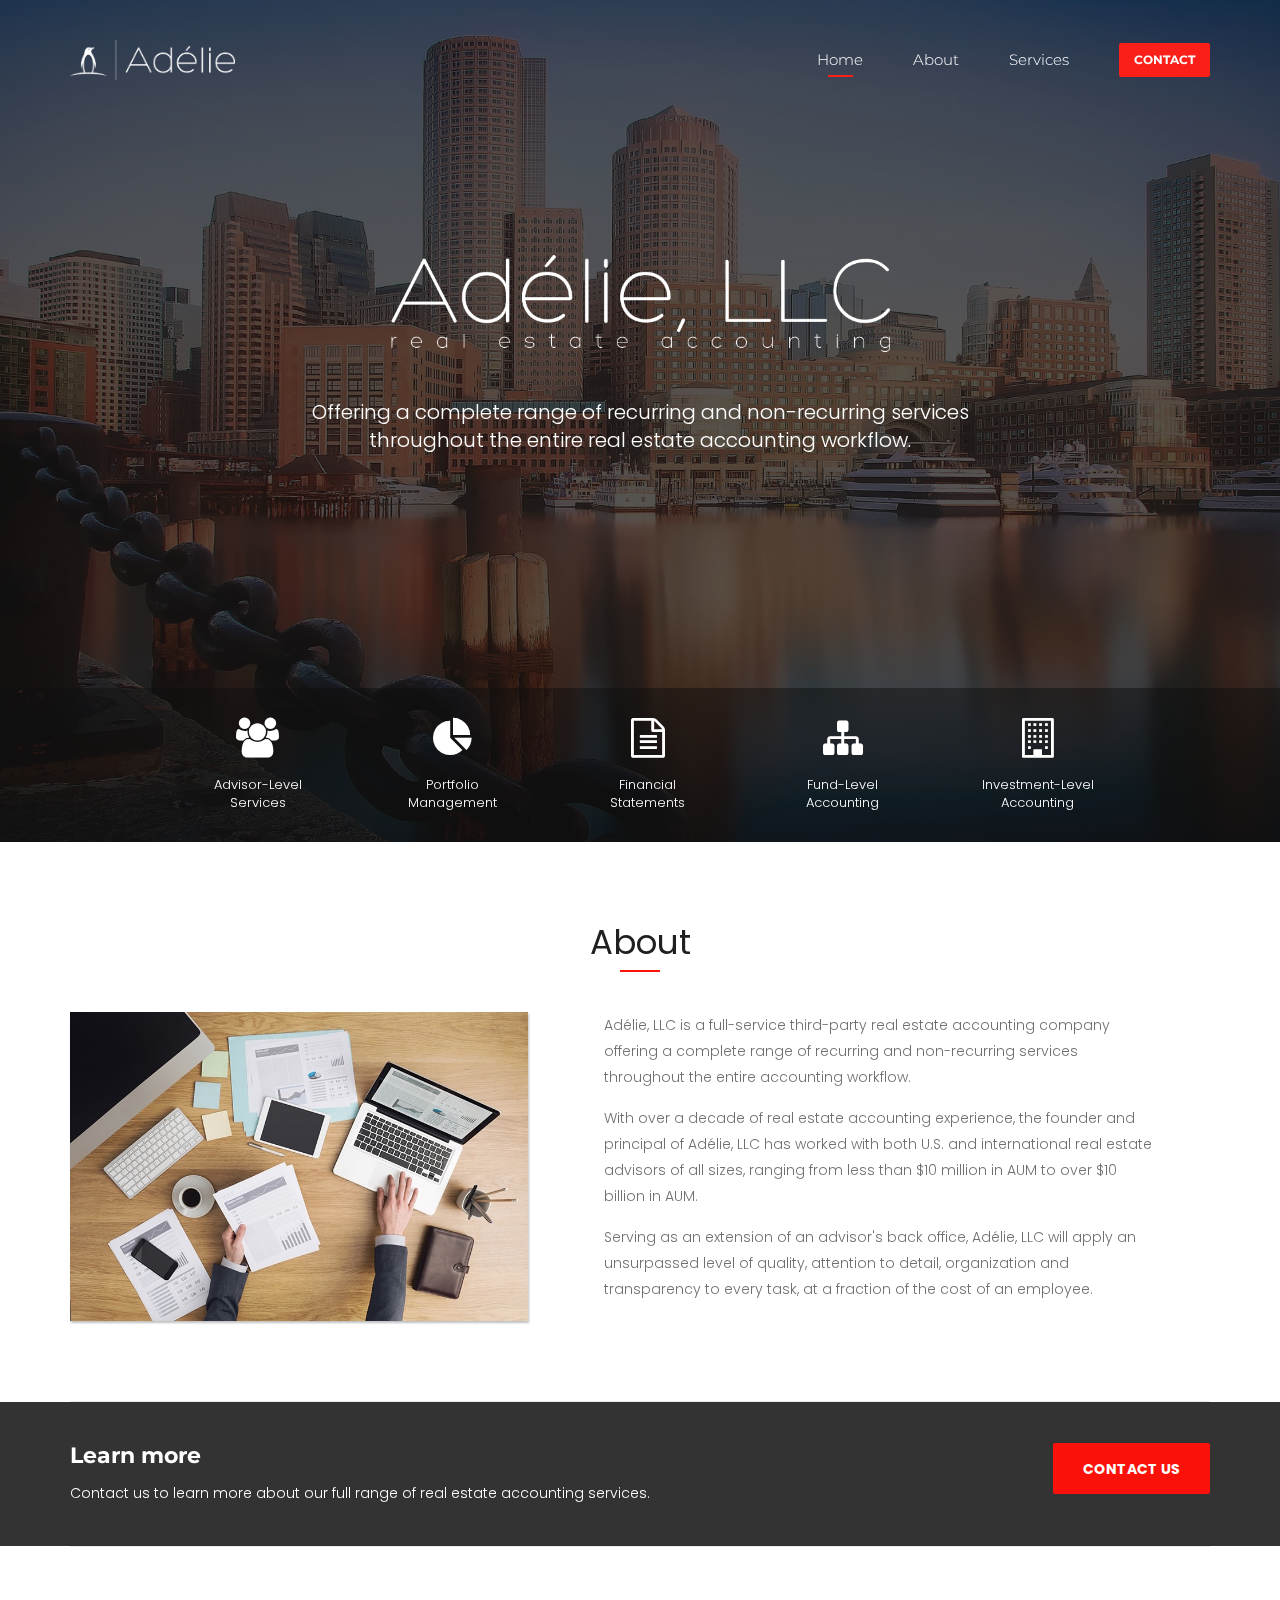
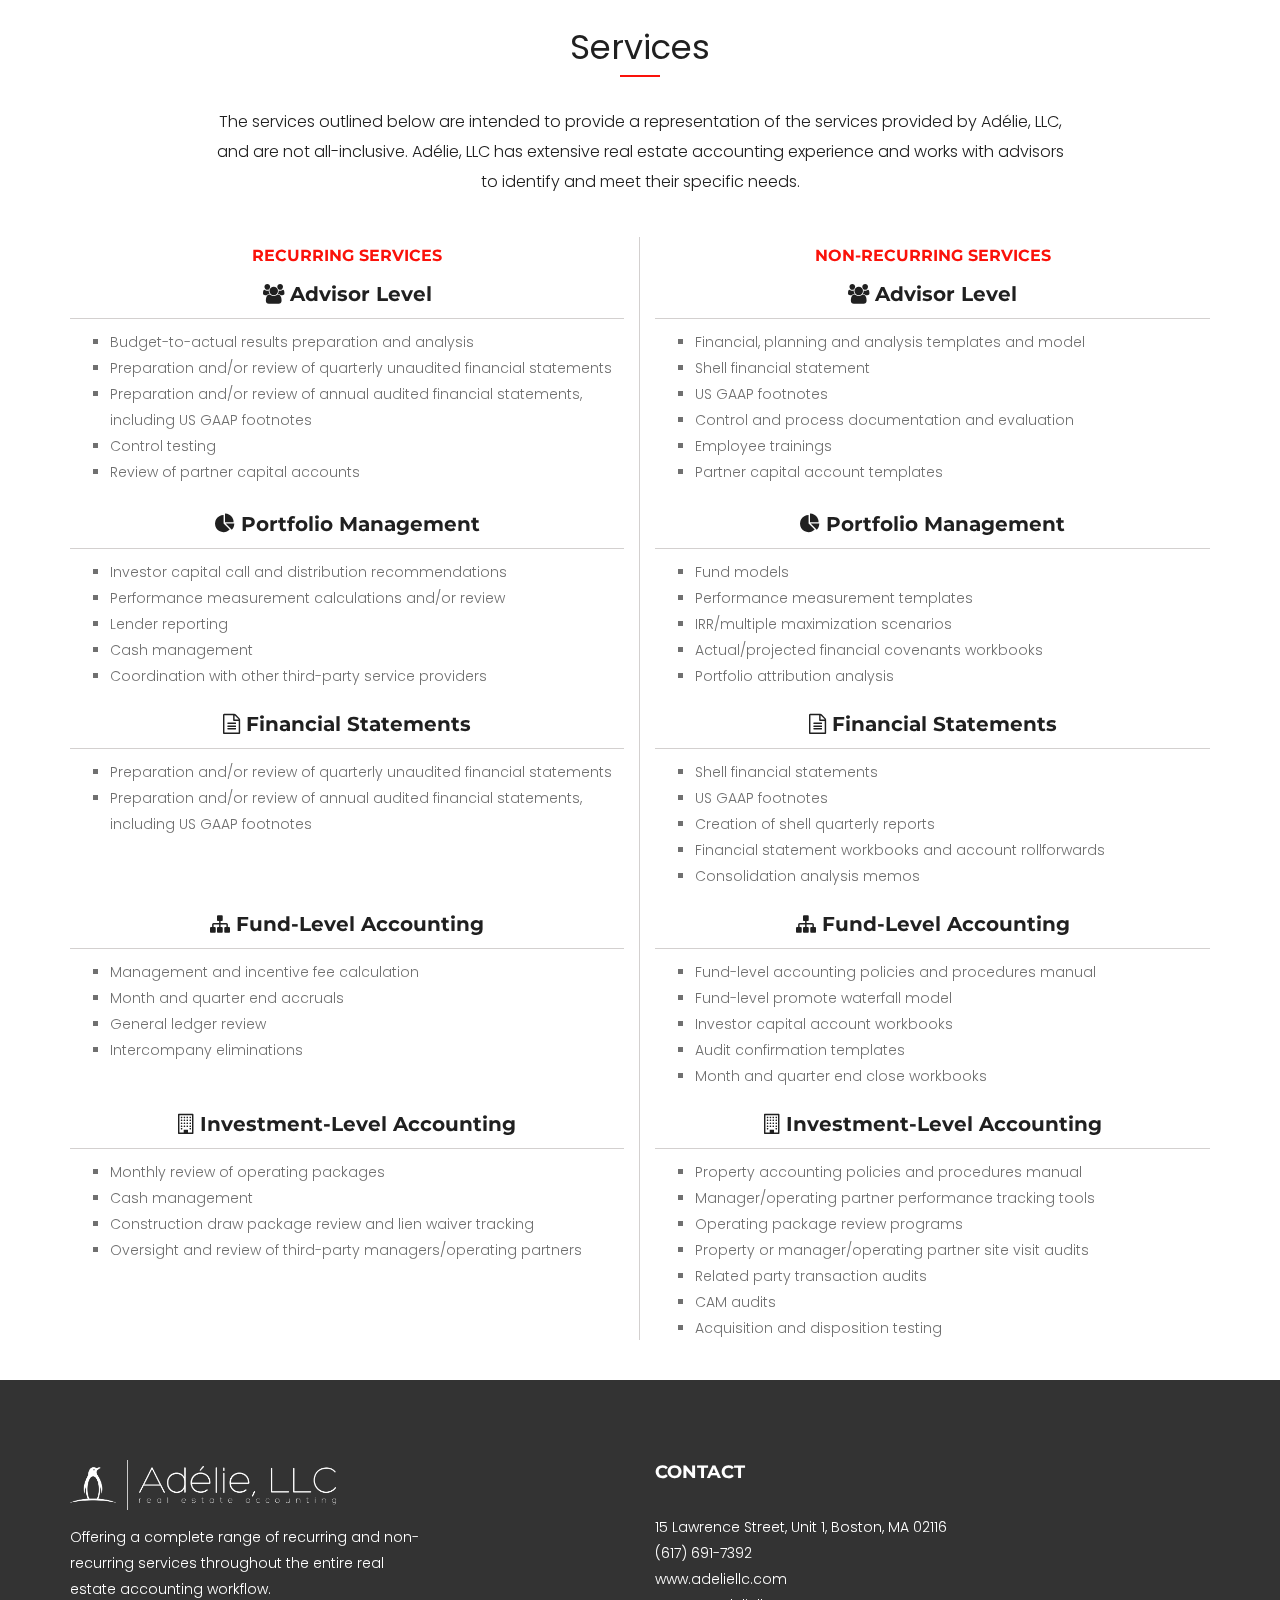
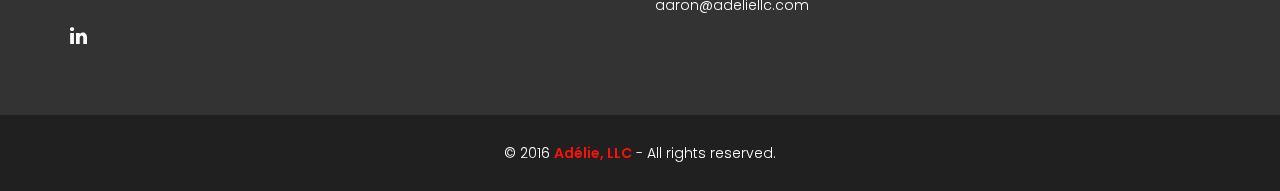
==== index.html @ b4a6839a "initial commit - published site" ====
<!DOCTYPE html>
<!--[if lt IE 7]><html class="ie ie6" lang="en"><![endif]-->
<!--[if IE 7]><html class="ie ie7" lang="en"><![endif]-->
<!--[if IE 8]><html class="ie ie8" lang="en"><![endif]-->
<!--[if IE 9]><html class="ie9" lang="en"><![endif]-->
<!--[if (gte IE 10)|!(IE)]><!--><html lang="en"><!--<![endif]-->

<head>
    
    <!-- Your Basic Site Informations -->
    <title>Adélie, LLC | Real Estate Accounting - Home</title>
    <meta charset="UTF-8">
    <meta http-equiv="X-UA-Compatible" content="IE=edge">
    <meta name="description" content="Adélie, LLC is a full-service, third-party accounting solutions company offering a complete range of recurring and non-recurring services throughout the entire real estate accounting workflow." />
    <meta name="keywords" content="Adélie, real estate accounting, Boston" />
    <meta name="author" content="Affapress" />
    
    <!-- Mobile Specific Meta -->
    <meta name="viewport" content="width=device-width, initial-scale=1, maximum-scale=1">
    
    <!-- Fonts -->
    <link href="https://fonts.googleapis.com/css?family=Poppins:400,300,600,700" rel="stylesheet" type="text/css">
    <link href="https://fonts.googleapis.com/css?family=Montserrat:400,700" rel="stylesheet" type="text/css">
    
    <!-- Stylesheets -->
    <link rel="stylesheet" href="css/bootstrap.min.css">
    <link rel="stylesheet" href="css/font-awesome.min.css">
    <link rel="stylesheet" href="css/slick.css">
    <link rel="stylesheet" href="css/slick-theme.css">
    <link rel="stylesheet" href="css/jquery.fancybox.css">
    <link rel="stylesheet" href="css/style.css">
    <link rel="stylesheet" href="css/preloader.css">
    <link rel="stylesheet" href="css/custom.css">
    
    <!-- Custom Colors -->
    <!--<link rel="stylesheet" href="css/colors/blue/color.css">-->
    <!--<link rel="stylesheet" href="css/colors/green/color.css">-->
    <!--<link rel="stylesheet" href="css/colors/pink/color.css">-->
    <!--<link rel="stylesheet" href="css/colors/purple/color.css">-->
    <!--<link rel="stylesheet" href="css/colors/yellow/color.css">-->
    
    <!--[if lt IE 9]>
    	<script src="js/html5.js"></script>
        <script src="js/respond.min.js"></script>
	<![endif]-->
    
    <!--[if lt IE 8]>
    	<link rel="stylesheet" href="css/ie-older.css">
    <![endif]-->
    
    <noscript><link rel="stylesheet" href="css/no-js.css"></noscript>
    
    <!-- Favicons -->
	<link rel="shortcut icon" href="images/favicon.ico">
	<link rel="apple-touch-icon" href="images/apple-touch-icon.png">
	<link rel="apple-touch-icon" sizes="72x72" href="images/apple-touch-icon-72x72.png">
	<link rel="apple-touch-icon" sizes="114x114" href="images/apple-touch-icon-114x114.png">
    
</head>
<body>
    <div class="preloader"><span class="preloader-gif"></span></div>
    
    <!-- #header -->
    <header id="header" data-parallax="scroll" data-speed="0.2" data-natural-width="1920" data-natural-height="1080" data-image-src="images/content/bg/boston3.jpg">
        
        <!-- #navigation -->
        <nav id="navigation" class="navbar scrollspy">
            
            <!-- .container -->
            <div class="container">
                
                <div class="navbar-brand">
                	<a href="index.html"><img src="images/logo2.png" alt="Logo" /></a> <!-- site logo -->
                </div>
                
                <ul class="nav navbar-nav">
                	<li><a href="#header" class="smooth-scroll">Home</a></li>
                    <li><a href="#about" class="smooth-scroll">About</a></li>
                    <li><a href="#services" class="smooth-scroll">Services</a></li>
                    <li class="menu-btn"><a href="page_contact.html">Contact</a></li>
                </ul>
                
            </div>
            <!-- .container end -->
            
        </nav>
        <!-- #navigation end -->
        
        <!-- .header-content -->
        <div class="header-content header-overlay40">
            
            <!-- .container -->
            <div class="container">
                
                <div class="header-content-title">
                    <img class="adelie" src="images/logo3-cropped.png">
                    <p>Offering a complete range of recurring and non-recurring services throughout the entire real estate accounting workflow.</p>
                </div>
                
                <div class="btn-section invisible">
                	<a href="#about" class="btn-custom btn-icon fancybox-media"><i class="fa fa-play"></i>LEARN MORE</a>
                </div>
                
            </div>
            <!-- .container end -->
            
            <!-- .header-content-overlay -->
            <div class="header-content-overlay">
            	
                <!-- .container -->
                <div class="container container-icons">
                	
                    <!-- .row -->
                    <div class="row">

                        <div class="col-sm-3 col-md-2 col-md-offset-2 col-md-offset-new"> 
                            <div class="header-content-feature">
                                <i class="fa fa-users"></i>
                                <p>Advisor-Level<br>Services</p>
                            </div>
                        </div>
                    	
                        <div class="col-sm-3 col-md-2">
                        	<div class="header-content-feature">
                            	<i class="fa fa-pie-chart"></i>
                                <p>Portfolio<br>Management</p>
                            </div>
                        </div>
                        
                        <div class="col-sm-3 col-md-2"> 
                        	<div class="header-content-feature">
                            	<i class="fa fa-file-text-o"></i>
                                <p>Financial<br>Statements</p>
                            </div>
                        </div>
                        
                        <div class="col-sm-3 col-md-2"> 
                        	<div class="header-content-feature">
                            	<i class="fa fa-sitemap"></i>
                                <p>Fund-Level<br>Accounting</p>
                            </div>
                        </div>
                        
                        <div class="col-sm-3 col-md-2"> 
                        	<div class="header-content-feature">
                            	<i class="fa fa-building-o"></i>
                                <p>Investment-Level<br>Accounting</p>
                            </div>
                        </div>
                        
                    </div>
                    <!-- .row end -->
                    
                </div>
                <!-- .container end -->
                
            </div>
            <!-- .header-content-overlay end -->
            
        </div>
        <!-- .header-content end -->
        
    </header>
    <!-- #header end -->
    
    <!-- #about -->
    <div id="about" class="wrap-container8060">
        
        <!-- .container -->
        <div class="container">
            
            <div class="post-heading-center post-about">
            	<h2>About</h2>
                <p>Aenean bibendum erat sed dolor vehicula, nec dignissim ligula tincidunt. Nunc ullamcorper in purus pulvinar consequat. Aliquam eu porta enim.</p>
            </div>
            
            <!-- .row -->
            <div class="row">
                
                <div class="col-md-6 col-lg-5">
                	<figure class="padding-top30-md margin-bottom20">
                    	<img src="images/content/landing/1.jpg" alt="Image" class="img-style-left" />
                    </figure>
                </div>
                
                <div class="col-md-6 col-lg-offset-1">
                	<div class="margin-bottom20">
                        <p>Adélie, LLC is a full-service third-party real estate accounting company offering a complete range of recurring and non-recurring services throughout the entire accounting workflow.</p>
                        <p>With over a decade of real estate accounting experience, the founder and principal of Adélie, LLC has worked with both U.S. and international real estate advisors of all sizes, ranging from less than $10 million in AUM to over $10 billion in AUM.</p>
                        <p>Serving as an extension of an advisor's back office, Adélie, LLC will apply an unsurpassed level of quality, attention to detail, organization and transparency to every task, at a fraction of the cost of an employee.</p>
                    </div>
                </div>
                
            </div>
            <!-- .row end -->
            
        </div>
        <!-- .container end -->
        
    </div>
    <!-- #about end -->
    
    <!-- separator -->
    <div class="container">
    	<div class="sep-border"></div>
    </div>
    
    <!-- .wrap-container -->
    <div class="wrap-container40 bg-dark">
        
        <!-- .container -->
        <div class="container">
            
            <div class="call-action">
            	<h4>Learn more</h4>
                <p>Contact us to learn more about our full range of real estate accounting services.</p>
                <div class="btn-section">
                	<a href="page_contact.html" class="btn-custom">CONTACT US</a>
                </div>
            </div>
            
        </div>
        <!-- .container -->
        
    </div>
    <!-- .wrap-container end -->
    
    <!-- separator -->
    <div class="container">
    	<div class="sep-border"></div>
    </div>
    
    <!-- #faq -->
    <div id="services" class="wrap-container8040">
    	
        <!-- .container -->
        <div class="container">
        	
            <div class="post-heading-center">
            	<h2>Services</h2>
                <p>The services outlined below are intended to provide a representation of the services provided by Adélie, LLC, and are not all-inclusive. Adélie, LLC has extensive real estate accounting experience and works with advisors to identify and meet their specific needs.</p>
            </div>
            
            <!-- .row -->
            <div class="row row-services">
                
                <div class="col-sm-6 services-col-left">
                    <h3 class="faq-title">Recurring Services</h3>
                	<div class="affa-faq affa-one"> 
                    	<h4><i class="fa fa-users"></i> Advisor Level</h4>
                        <ul type="square" class="color-ul">
                            <li>Budget-to-actual results preparation and analysis</li>
                            <li>Preparation and/or review of quarterly unaudited financial statements</li>
                            <li>Preparation and/or review of annual audited financial statements, including US GAAP footnotes</li>
                            <li>Control testing</li>
                            <li>Review of partner capital accounts</li>
                        </ul>
                    </div>
                    
                    <div class="affa-faq affa-two"> 
                    	<h4><i class="fa fa-pie-chart"></i> Portfolio Management</h4>
                        <ul type="square" class="color-ul">
                            <li>Investor capital call and distribution recommendations</li>
                            <li>Performance measurement calculations and/or review</li>
                            <li>Lender reporting</li>
                            <li>Cash management</li>
                            <li>Coordination with other third-party service providers</li>
                        </ul>
                    </div>
                    
                    <div class="affa-faq affa-three"> 
                    	<h4><i class="fa fa-file-text-o"></i> Financial Statements</h4>
                        <ul type="square" class="color-ul">
                            <li>Preparation and/or review of quarterly unaudited financial statements</li>
                            <li>Preparation and/or review of annual audited financial statements, including US GAAP footnotes</li>
                        </ul>
                    </div>

                    <div class="affa-faq affa-four"> 
                        <h4><i class="fa fa-sitemap"></i> Fund-Level Accounting</h4>
                        <ul type="square" class="color-ul">
                            <li>Management and incentive fee calculation</li>
                            <li>Month and quarter end accruals</li>
                            <li>General ledger review</li>
                            <li>Intercompany eliminations</li>
                        </ul>
                    </div>

                    <div class="affa-faq affa-five"> 
                        <h4><i class="fa fa-building-o"></i> Investment-Level Accounting</h4>
                        <ul type="square" class="color-ul">
                            <li>Monthly review of operating packages</li>
                            <li>Cash management</li>
                            <li>Construction draw package review and lien waiver tracking</li>
                            <li>Oversight and review of third-party managers/operating partners</li>
                        </ul>
                    </div>
                </div>

                <div class="col-sm-6 services-col-right">
                    <h3 class="faq-title">Non-Recurring Services</h3>
                    <div class="affa-faq affa-one"> 
                        <h4><i class="fa fa-users"></i> Advisor Level</h4>
                        <ul type="square" class="color-ul">
                            <li>Financial, planning and analysis templates and model</li>
                            <li>Shell financial statement</li>
                            <li>US GAAP footnotes</li>
                            <li>Control and process documentation and evaluation</li>
                            <li>Employee trainings</li>
                            <li>Partner capital account templates</li>
                        </ul>
                    </div>
                    
                    <div class="affa-faq affa-two"> 
                        <h4><i class="fa fa-pie-chart"></i> Portfolio Management</h4>
                        <ul type="square" class="color-ul">
                            <li>Fund models</li>
                            <li>Performance measurement templates</li>
                            <li>IRR/multiple maximization scenarios</li>
                            <li>Actual/projected financial covenants workbooks</li>
                            <li>Portfolio attribution analysis</li>
                        </ul>
                    </div>
                    
                    <div class="affa-faq affa-three"> 
                        <h4><i class="fa fa-file-text-o"></i> Financial Statements</h4>
                        <ul type="square" class="color-ul">
                            <li>Shell financial statements</li>
                            <li>US GAAP footnotes</li>
                            <li>Creation of shell quarterly reports</li>
                            <li>Financial statement workbooks and account rollforwards</li>
                            <li>Consolidation analysis memos</li>
                        </ul>
                    </div>

                    <div class="affa-faq affa-four"> 
                        <h4><i class="fa fa-sitemap"></i> Fund-Level Accounting</h4>
                        <ul type="square" class="color-ul">
                            <li>Fund-level accounting policies and procedures manual</li>
                            <li>Fund-level promote waterfall model</li>
                            <li>Investor capital account workbooks</li>
                            <li>Audit confirmation templates</li>
                            <li>Month and quarter end close workbooks</li>
                        </ul>
                    </div>

                    <div class="affa-faq affa-five"> 
                        <h4><i class="fa fa-building-o"></i> Investment-Level Accounting</h4>
                        <ul type="square" class="color-ul">
                            <li>Property accounting policies and procedures manual</li>
                            <li>Manager/operating partner performance tracking tools</li>
                            <li>Operating package review programs</li>
                            <li>Property or manager/operating partner site visit audits</li>
                            <li>Related party transaction audits</li>
                            <li>CAM audits</li>
                            <li>Acquisition and disposition testing</li>
                        </ul>
                    </div>
                </div>
                
            </div>
            <!-- .row end -->
            
        </div>
        <!-- .container end -->
        
    </div>
    
    <!-- #footer -->
    <footer id="footer">
        
        <!-- .container -->
        <div class="container padding-bottom20">
            
            <!-- .row -->
            <div class="row">
                
                <div class="col-sm-6 widget"> <!-- 1 -->
                	<img class="footer-logo" src="images/logo3.png" alt="Logo" class="footer-logo" />
                    <p class="left-footer">Offering a complete range of recurring and non-recurring
                    services throughout the entire real estate accounting workflow.</p>
                    <div class="footer-socials">
                        <a href="https://www.linkedin.com/in/aaron-cohen-cpa-2421ab13" target="_blank" title="linkedin"><i class="fa fa-linkedin"></i></a>
                    </div>
                </div>
                
                <div class="col-sm-6 widget"> <!-- 3 -->
                    <h4 class="widget-title">Contact</h4>
                    <p>15 Lawrence Street, Unit 1, Boston, MA 02116<br>(617) 691-7392<br><a href="#">www.adeliellc.com</a><br><a href="mailto:aaron@adeliellc.com">aaron@adeliellc.com</a></p>

                </div>
                
            </div>
            <!-- .row end -->
            
        </div>
        <!-- .container end -->
        
        <div class="footer-copyright">
        	<div class="container">
                <p>&copy; 2016 <a href="http://adeliellc.com" target="_blank">Adélie, LLC</a> - All rights reserved.</p>
            </div>
        </div>
        
    </footer>
    <!-- #footer end -->
    
    <a href="#" class="scrollup" title="Back to Top!">Scroll</a> <!-- Back to Top -->
    
    <!--[if lt IE 8]>
    	<div class="browser-notice">
            <div class="container">
            	<div class="text">
                    <h1>Internet Explorer Out To Date</h1>
                    <p>Please update your Internet Explorer browser with a newer version (Internet Explorer 8 above) now!</p>
                    <span>You can download it <a href="http://windows.microsoft.com/en-us/internet-explorer/download-ie" target="blank">here....</a></span>
                </div>
            </div>
        </div>
	<![endif]-->
    
    <!-- JavaScripts -->
	<script type="text/javascript" src="js/jquery-1.11.3.min.js"></script>
    <script type="text/javascript" src="js/jquery-migrate-1.2.1.min.js"></script>
    <script type="text/javascript" src="js/bootstrap.min.js"></script>
    <script type="text/javascript" src="js/jquery.easing.min.js"></script>
    <script type="text/javascript" src="js/smoothscroll.js"></script>
	<script type="text/javascript" src="js/response.min.js"></script>
	<script type="text/javascript" src="js/jquery.placeholder.min.js"></script>
    <script type="text/javascript" src="js/jquery.fitvids.js"></script>
    <script type="text/javascript" src="js/jquery.imgpreload.min.js"></script>
    <script type="text/javascript" src="js/waypoints.min.js"></script>
	<script type="text/javascript" src="js/slick.min.js"></script>
	<script type="text/javascript" src="js/jquery.mousewheel-3.0.6.pack.js"></script>
    <script type="text/javascript" src="js/jquery.fancybox.pack.js"></script>
    <script type="text/javascript" src="js/jquery.fancybox-media.js"></script>
    <script type="text/javascript" src="js/parallax.min.js"></script>
    <script type="text/javascript" src="js/jquery.counterup.min.js"></script>
    <script type="text/javascript" src="js/isotope.pkgd.min.js"></script>
	<script type="text/javascript" src="js/script.js"></script>
    <script type="text/javascript" src="js/preloader.js"></script>
    
</body>
</html>
---- css/style.css ----
/* #Table of Contents

1. Site Styles
2. Header
3. Navigation
4. Elements
5. Footer
6. Media Queries
================================================== */



/* ========================= Site Styles ========================= */

html {
	overflow-x:hidden;
	-webkit-font-smoothing:antialiased;
}

@media only screen and (-webkit-min-device-pixel-ratio:1.25), only screen and (min-device-pixel-ratio:1.25), only screen and (min-resolution:200dpi), only screen and (min-resolution:1.25dppx) { -webkit-font-smoothing: subpixel-antialiased; }

body {
	font-family:Poppins, Arial, sans-serif;
	color:#707070;
	font-size:14px;
	line-height:26px;
	font-weight:300;
}

p { margin-bottom:15px; }

h1, h2, h3, h4, h5, h6 {
	font-family:Montserrat, Arial, sans-serif;
	color:#202020;
	font-weight:400;
	margin-top:0px;
}
h1, h2, h3, h4 { margin-bottom:15px; }
h5, h6 { margin-bottom:10px; }
h1 {
	font-size:42px;
	line-height:52px;
}
h2 {
	font-size:36px;
	line-height:44px;
}
h3 {
	font-size:30px;
	line-height:38px;
}
h4 {
	font-size:24px;
	line-height:32px;
}
h5 {
	font-size:18px;
	line-height:24px;
}
h6 {
	font-size:14px;
	line-height:20px;
}
	h1 span, h2 span, h3 span, h4 span, h5 span, h6 span { color:#FA120A; }
	
a, a:visited {
	color:#FA120A;
	-webkit-transition:color .2s ease, background-color .2s ease, background .2s ease, border .2s ease, outline .2s ease, opacity .2s ease-in-out;
	transition:color .2s ease, background-color .2s ease, background .2s ease, border .2s ease, outline .2s ease, opacity .2s ease-in-out;
}
a:hover {
	color:#444;
	text-decoration:none;
}
h1 a:hover, h2 a:hover, h3 a:hover, h4 a:hover, h5 a:hover, h6 a:hover { color:#202020; }
a:focus { text-decoration:none; }

ul li { line-height:inherit; }

figure { margin:0px; }
	figure img { width:100%; }
	figure iframe {
		overflow:hidden;
		width:100% !important;
		background-color:#f4f4f4;
		border:0px;
	}
	
video {
	width:100%;
	height:auto;
}

.no-padding-top { padding-top:0px !important; }
.no-padding-right { padding-right:0px !important; }
.no-padding-bottom  { padding-bottom:0px !important; }
.no-padding-left { padding-left:0px !important; }

.padding-top10, .padding-top10-lg { padding-top:10px !important; }
.padding-top20, .padding-top20-lg { padding-top:20px !important; }
.padding-top30, .padding-top30-lg { padding-top:30px !important; }
.padding-top40, .padding-top40-lg { padding-top:40px !important; }
.padding-top50, .padding-top50-lg { padding-top:50px !important; }
.padding-top60, .padding-top60-lg { padding-top:60px !important; }
.padding-top70, .padding-top70-lg { padding-top:70px !important; }
.padding-top80, .padding-top80-lg { padding-top:80px !important; }

.padding-bottom10, .padding-bottom10-lg { padding-bottom:10px !important; }
.padding-bottom20, .padding-bottom20-lg { padding-bottom:20px !important; }
.padding-bottom30, .padding-bottom30-lg { padding-bottom:30px !important; }
.padding-bottom40, .padding-bottom40-lg { padding-bottom:40px !important; }
.padding-bottom50, .padding-bottom50-lg { padding-bottom:50px !important; }
.padding-bottom60, .padding-bottom60-lg { padding-bottom:60px !important; }
.padding-bottom70, .padding-bottom70-lg { padding-bottom:70px !important; }
.padding-bottom80, .padding-bottom80-lg { padding-bottom:80px !important; }

.no-margin-top, .no-margin-top-lg { margin-top:0px !important;	}
.no-margin-right, .no-margin-right-lg { margin-right:0px !important;	}
.no-margin-bottom, .no-margin-bottom-lg  { margin-bottom:0px !important; }
.no-margin-left, .no-margin-left-lg { margin-left:0px !important; }

.margin-top10, .margin-top10-lg { margin-top:10px !important; }
.margin-top20, .margin-top20-lg { margin-top:20px !important; }
.margin-top30, .margin-top30-lg { margin-top:30px !important; }
.margin-top40, .margin-top40-lg { margin-top:40px !important; }
.margin-top50, .margin-top50-lg { margin-top:50px !important; }
.margin-top60, .margin-top60-lg { margin-top:60px !important; }
.margin-top70, .margin-top70-lg { margin-top:70px !important; }
.margin-top80, .margin-top80-lg { margin-top:80px !important; }

.margin-bottom10, .margin-bottom10-lg { margin-bottom:10px !important; }
.margin-bottom20, .margin-bottom20-lg { margin-bottom:20px !important; }
.margin-bottom30, .margin-bottom30-lg { margin-bottom:30px !important; }
.margin-bottom40, .margin-bottom40-lg { margin-bottom:40px !important; }
.margin-bottom50, .margin-bottom50-lg { margin-bottom:50px !important; }
.margin-bottom60, .margin-bottom60-lg { margin-bottom:60px !important; }
.margin-bottom70, .margin-bottom70-lg { margin-bottom:70px !important; }
.margin-bottom80, .margin-bottom80-lg { margin-bottom:80px !important; }

.required { color:#ff3d3d; }

input[type="color"], input[type="date"], input[type="datetime"], input[type="datetime-local"], input[type="email"], input[type="month"], input[type="number"], input[type="password"], .ie input[type="range"], .ie9 input[type="range"], input[type="search"], input[type="tel"], input[type="text"], input[type="time"], input[type="url"], input[type="week"], select, textarea {
	height:54px;
	color:#555;
	font-size:14px;
	font-weight:300;
	background-color:#f6f6f6;
	padding:0px 20px;
	border:0px;
	outline:none !important;
	box-shadow:0px 1px 2px rgba(0,0,0,.05) inset;
	-webkit-transition:color .2s ease, background-color .2s ease, box-shadow .2s ease;
	transition:color .2s ease, background-color .2s ease, box-shadow .2s ease;
}
input[type="datetime"]::-webkit-input-placeholder, input[type="email"]::-webkit-input-placeholder, input[type="number"]::-webkit-input-placeholder, input[type="password"]::-webkit-input-placeholder, input[type="search"]::-webkit-input-placeholder, input[type="tel"]::-webkit-input-placeholder, input[type="text"]::-webkit-input-placeholder, input[type="url"]::-webkit-input-placeholder, textarea::-webkit-input-placeholder { color:#555; }
input[type="datetime"]:-moz-placeholder, input[type="email"]:-moz-placeholder, input[type="number"]:-moz-placeholder, input[type="password"]:-moz-placeholder, input[type="search"]:-moz-placeholder, input[type="tel"]:-moz-placeholder, input[type="text"]:-moz-placeholder, input[type="url"]:-moz-placeholder, textarea:-moz-placeholder { color:#555; }
input[type="datetime"]::-moz-placeholder, input[type="email"]::-moz-placeholder, input[type="number"]::-moz-placeholder, input[type="password"]::-moz-placeholder, input[type="search"]::-moz-placeholder, input[type="tel"]::-moz-placeholder, input[type="text"]::-moz-placeholder, input[type="url"]::-moz-placeholder, textarea::-moz-placeholder { color:#555; }
input[type="datetime"]:-ms-input-placeholder, input[type="email"]:-ms-input-placeholder, input[type="number"]:-ms-input-placeholder, input[type="password"]:-ms-input-placeholder, input[type="search"]:-ms-input-placeholder, input[type="tel"]:-ms-input-placeholder, input[type="text"]:-ms-input-placeholder, input[type="url"]:-ms-input-placeholder, textarea:-ms-input-placeholder { color:#555; }
.ie input[type="color"], .ie input[type="date"], .ie input[type="datetime"], .ie input[type="datetime-local"], .ie input[type="email"], .ie input[type="month"], .ie input[type="number"], .ie input[type="password"], .ie input[type="range"], .ie input[type="search"], .ie input[type="tel"], .ie input[type="text"], .ie input[type="time"], .ie input[type="url"], .ie input[type="week"] { line-height:54px; }
input[type="color"]::-webkit-color-swatch-wrapper { padding:0px; }
input[type="color"]::-webkit-color-swatch { border:0px; }
@-moz-document url-prefix() {
	input[type="color"] {
		height:31px;
		padding:0px;
	}
}
@media screen and (-webkit-min-device-pixel-ratio:0) {
	input[type="color"] {
		height:31px;
		padding:0px;
	}
	::i-block-chrome, input[type="color"] {
		height:54px;
		padding:0px 20px;
	}
}
input[type="date"]::-webkit-inner-spin-button, input[type="datetime-local"]::-webkit-inner-spin-button, input[type="month"]::-webkit-inner-spin-button, input[type="week"]::-webkit-inner-spin-button { display:none; }
input[type="date"]::-webkit-calendar-picker-indicator, input[type="datetime-local"]::-webkit-calendar-picker-indicator, input[type="month"]::-webkit-calendar-picker-indicator, input[type="week"]::-webkit-calendar-picker-indicator {
	background:#e0e0e0;
	margin-left:5px;
}
input[type="file"] { line-height:1; }
input[type="image"] { background:none; }
input[type="number"]::-webkit-inner-spin-button {
	display:block;
	position:relative;
	width:8px;
	color:#333;
	text-align:center;
	cursor:pointer;
	margin-right:-20px;
}
input[type="time"]::-webkit-inner-spin-button { margin:14px 0px 0px 5px; }
select, textarea {
	height:auto;
	padding:14.5px 16px;
}
::i-block-chrome, select {
	padding:10px 20px;
	-webkit-appearance:none;
}
textarea {
	padding-left:20px;
	padding-right:20px;
}
input[type="color"]:focus, input[type="date"]:focus, input[type="datetime"]:focus, input[type="datetime-local"]:focus, input[type="email"]:focus, input[type="month"]:focus, input[type="number"]:focus, input[type="password"]:focus, .ie input[type="range"]:focus, .ie9 input[type="range"]:focus, input[type="search"]:focus, input[type="tel"]:focus, input[type="text"]:focus, input[type="time"]:focus, input[type="url"]:focus, input[type="week"]:focus, select:focus, textarea:focus {
	background-color:#f0f0f0;
	box-shadow:0px 1px 2px rgba(0,0,0,.06) inset;
}
input[type="color"]:disabled, input[type="date"]:disabled, input[type="datetime"]:disabled, input[type="datetime-local"]:disabled, input[type="email"]:disabled, input[type="month"]:disabled, input[type="number"]:disabled, input[type="password"]:disabled, .ie input[type="range"]:disabled, .ie9 input[type="range"]:disabled, input[type="search"]:disabled, input[type="tel"]:disabled, input[type="text"]:disabled, input[type="time"]:disabled, input[type="url"]:disabled, input[type="week"]:disabled, select:disabled, textarea:disabled {
	color:#9a9a9a;
	background-color:#d0d0d0;
	box-shadow:none;
}
input[type="datetime"]:disabled::-webkit-input-placeholder, input[type="email"]:disabled::-webkit-input-placeholder, input[type="number"]:disabled::-webkit-input-placeholder, input[type="password"]:disabled::-webkit-input-placeholder, input[type="search"]:disabled::-webkit-input-placeholder, input[type="tel"]:disabled::-webkit-input-placeholder, input[type="text"]:disabled::-webkit-input-placeholder, input[type="url"]:disabled::-webkit-input-placeholder, textarea:disabled::-webkit-input-placeholder { color:#9a9a9a; }
input[type="datetime"]:disabled:-moz-placeholder, input[type="email"]:disabled:-moz-placeholder, input[type="number"]:disabled:-moz-placeholder, input[type="password"]:disabled:-moz-placeholder, input[type="search"]:disabled:-moz-placeholder, input[type="tel"]:disabled:-moz-placeholder, input[type="text"]:disabled:-moz-placeholder, input[type="url"]:disabled:-moz-placeholder, textarea:disabled:-moz-placeholder { color:#9a9a9a; }
input[type="datetime"]:disabled::-moz-placeholder, input[type="email"]:disabled::-moz-placeholder, input[type="number"]:disabled::-moz-placeholder, input[type="password"]:disabled::-moz-placeholder, input[type="search"]:disabled::-moz-placeholder, input[type="tel"]:disabled::-moz-placeholder, input[type="text"]:disabled::-moz-placeholder, input[type="url"]:disabled::-moz-placeholder, textarea:disabled::-moz-placeholder { color:#9a9a9a; }
input[type="datetime"]:disabled:-ms-input-placeholder, input[type="email"]:disabled:-ms-input-placeholder, input[type="number"]:disabled:-ms-input-placeholder, input[type="password"]:disabled:-ms-input-placeholder, input[type="search"]:disabled:-ms-input-placeholder, input[type="tel"]:disabled:-ms-input-placeholder, input[type="text"]:disabled:-ms-input-placeholder, input[type="url"]:disabled:-ms-input-placeholder, textarea:disabled:-ms-input-placeholder { color:#9a9a9a; }

.btn-custom, input[type="button"], input[type="submit"], input[type="reset"], button {
	color:#FFF !important;
	font-size:14px;
	line-height:54px;
	text-align:left;
	font-weight:700;
	text-transform:uppercase;
	white-space:nowrap;
	background-color:#FA120A;
	padding:16px 30px 15px;
	border:0px;
	outline:none !important;
	border-radius:2px;
	-webkit-transition:color .2s ease, background-color .2s ease, background .2s ease;
	transition:color .2s ease, background-color .2s ease, background .2s ease;
}
input[type="button"], input[type="submit"], input[type="reset"], button {
	line-height:1;
	padding-top:20px;
	padding-bottom:20px;
}
.btn-custom.btn-blue, input[type="button"].btn-blue, input[type="submit"].btn-blue, input[type="reset"].btn-blue, button.btn-blue { background-color:#45aeff; }
.btn-custom.btn-blue:hover, input[type="button"].btn-blue:hover, input[type="submit"].btn-blue:hover, input[type="reset"].btn-blue:hover, button.btn-blue:hover { background-color:#329cee; }
.btn-custom.btn-green, input[type="button"].btn-green, input[type="submit"].btn-green, input[type="reset"].btn-green, button.btn-green { background-color:#4dce43; }
.btn-custom.btn-green:hover, input[type="button"].btn-green:hover, input[type="submit"].btn-green:hover, input[type="reset"].btn-green:hover, button.btn-green:hover { background-color:#38b92e; }
.btn-custom.btn-orange, input[type="button"].btn-orange, input[type="submit"].btn-orange, input[type="reset"].btn-orange, button.btn-orange { background-color:#FA120A; }
.btn-custom:hover, input[type="button"]:hover, input[type="submit"]:hover, input[type="reset"]:hover, button:hover, .btn-custom.btn-orange:hover, input[type="button"].btn-orange:hover, input[type="submit"].btn-orange:hover, input[type="reset"].btn-orange:hover, button.btn-orange:hover { background-color:#FA120A; }
.btn-custom.btn-pink, input[type="button"].btn-pink, input[type="submit"].btn-pink, input[type="reset"].btn-pink, button.btn-pink { background-color:#ff6c99; }
.btn-custom.btn-pink:hover, input[type="button"].btn-pink:hover, input[type="submit"].btn-pink:hover, input[type="reset"].btn-pink:hover, button.btn-pink:hover { background-color:#eb5180; }
.btn-custom.btn-purple, input[type="button"].btn-purple, input[type="submit"].btn-purple, input[type="reset"].btn-purple, button.btn-purple { background-color:#b865fe; }
.btn-custom.btn-purple:hover, input[type="button"].btn-purple:hover, input[type="submit"].btn-purple:hover, input[type="reset"].btn-purple:hover, button.btn-purple:hover { background-color:#a14beb; }
.btn-custom.btn-yellow, input[type="button"].btn-yellow, input[type="submit"].btn-yellow, input[type="reset"].btn-yellow, button.btn-yellow { background-color:#fab32b; }
.btn-custom.btn-yellow:hover, input[type="button"].btn-yellow:hover, input[type="submit"].btn-yellow:hover, input[type="reset"].btn-yellow:hover, button.btn-yellow:hover { background-color:#e59f17; }
.btn-custom.disabled, input[type="button"]:disabled, input[type="submit"]:disabled, input[type="reset"]:disabled, button:disabled, .btn-custom.disabled:hover, input[type="button"]:disabled:hover, input[type="submit"]:disabled:hover, input[type="reset"]:disabled:hover, button:disabled:hover {
	color:#9a9a9a !important;
	background:#d0d0d0;
	cursor:default;
}

.btn-play {
	display:inline-block;
	width:120px;
	height:120px;
	font-size:0px;
	text-indent:-99999px;
	background:url(../images/btn-play.png) no-repeat center center;
	padding:0px;
	border-radius:50%;
	-webkit-transition:background-color .2s ease;
	transition:background-color .2s ease;
}
.btn-play:hover { background-color:rgba(252,96,59,.1); }

button.close {
	font-family:Arial, Helvetica, sans-serif;
	color:#404040 !important;
	font-size:20px;
	margin:0px;
	border-radius:0px;
	box-shadow:none;
}
button.close:hover {
	color:#111;
	background:none;
	border:0px;
}

.aligncenter {
	display:block;
	margin:0px auto 20px;
}
.alignright {
    float:right;
    margin:10px 0px 10px 10px;
}
.alignleft {
    float:left;
    margin:10px 10px 10px 0px;
}
.left { float:left;	}
.right { float:right; }
.textcenter { text-align:center; }
.textright { text-align:right; }
.textleft { text-align:left; }

.img-style-left { box-shadow:1px 2px 2px rgba(0,0,0,.25); }
.img-style-right { box-shadow:-1px 2px 2px rgba(0,0,0,.25); }

.img-hover {
	overflow:hidden;
	position:relative;
}
	.img-hover .img-hover-masked {
		visibility:hidden;
		position:absolute;
		top:0px;
		right:0px;
		bottom:0px;
		left:0px;
		background-color:rgba(255,255,255,.25);
		opacity:0;
		-webkit-transition:visibility .2s ease-in-out, opacity .2s ease-in-out;
		transition:visibility .2s ease-in-out, opacity .2s ease-in-out;
	}
	.ie .img-hover .img-hover-masked { background:url(../images/ie-bg-img-hover-masked.png) repeat top left; }
	.img-hover:hover .img-hover-masked {
		visibility:visible;
		opacity:1;
	}
	
.img-overlay {
	overflow:hidden;
	position:relative;
}
	.img-overlay img {
		-webkit-transition:all .3s ease-in-out;
		transition:all .3s ease-in-out;
	}
	.img-overlay:hover img { transform:scale(1.2) rotate(3deg); }
	.img-overlay .overlay-masked-wrap {
		position:absolute;
		right:0px;
		bottom:0px;
		left:0px;
	}
	.img-overlay .overlay-masked {
		color:#FFF;
		background-color:rgba(0,0,0,.7);
		padding:20px;
	}
	.ie .img-overlay .overlay-masked { background:url(../images/ie-bg-img-overlay-masked.png) repeat top left; }
		.img-overlay .overlay-masked h1, .img-overlay .overlay-masked h2, .img-overlay .overlay-masked h3, .img-overlay .overlay-masked h4, .img-overlay .overlay-masked h5, .img-overlay .overlay-masked h6, .img-overlay .overlay-masked p {
			color:#FFF;
			margin:0px;
		}
		.img-overlay .overlay-masked h4 {
			font-size:20px;
			line-height:28px;
		}
		.img-overlay .overlay-masked p {
			font-size:16px;
			line-height:22px;
			margin-top:5px;
		}
		
.carousel-slider.slick-slider { margin-bottom:0px; }
	.carousel-slider .slick-prev, .carousel-slider .slick-next {
		width:32px;
		height:40px;
		text-align:center;
		background-color:rgba(0,0,0,.4);
		margin-top:-20px;
		z-index:100;
		border-radius:0px;
		box-shadow:none;
		-webkit-transform:none;
		-ms-transform:none;
		transform:none;
		-webkit-transition:all .2s ease;
		transition:all .2s ease;
	}
	.ie .carousel-slider .slick-prev, .ie .carousel-slider .slick-next { background:url(../images/ie-bg-carousel-slider-nav.png) repeat top left; }
	.carousel-slider .slick-prev.slick-disabled, .carousel-slider .slick-next.slick-disabled { cursor:default; }
	.carousel-slider .slick-prev:hover, .carousel-slider .slick-next:hover { background-color:rgba(0,0,0,.8); }
	.ie .carousel-slider .slick-prev:hover, .ie .carousel-slider .slick-next:hover { background:url(../images/ie-bg-carousel-slider-nav-hover.png) repeat top left; }
	.carousel-slider .slick-prev.slick-disabled:hover, .carousel-slider .slick-next.slick-disabled:hover { background-color:rgba(0,0,0,.4); }
	.ie .carousel-slider .slick-prev.slick-disabled:hover, .ie .carousel-slider .slick-next.slick-disabled:hover { background:url(../images/ie-bg-carousel-slider-nav.png) repeat top left; }
	.carousel-slider .slick-prev {
		left:0px;
		border-radius:0px 3px 3px 0px;
	}
	.carousel-slider .slick-next {
		right:0px;
		border-radius:3px 0px 0px 3px;
	}
	.carousel-slider .slick-prev:before, .carousel-slider .slick-next:before {
		position:absolute;
		top:0px;
		right:0px;
		bottom:0px;
		left:0px;
		font:normal normal normal 20px/40px FontAwesome;
		color:#FFF;
		text-align:center;
		text-rendering:auto;
		background-color:transparent;
		content:'\f104';
		opacity:1;
		-webkit-font-smoothing:antialiased;
		-moz-osx-font-smoothing:grayscale;
	}
	.carousel-slider .slick-next:before { content:'\f105'; }
	.carousel-slider .slick-dots {
		right:0px;
		bottom:20px;
		left:0px;
		line-height:1;
		margin-bottom:0px;
	}
		.carousel-slider .slick-dots li {
			width:auto;
			height:auto;
			margin:0px;
		}
			.carousel-slider .slick-dots li button {
				display:inline-block;
				width:12px;
				height:12px;
				background:#b0b0b0;
				padding:0px;
				margin:0px 10px;
				border-radius:50%;
				box-shadow:none;
			}
			.carousel-slider .slick-dots li button:before { display:none; }
			.carousel-slider .slick-dots li button:hover, .carousel-slider .slick-dots li.slick-active button { background:#FA120A; }
	.carousel-slider .slick-slide, .carousel-slider .slick-slide a { outline:none; }
	.carousel-slider img { width:100%; }
	
.alert h4 { margin-bottom:10px; }

.tooltip {
	font-family:Poppins, Arial, sans-serif;
	font-size:13px;
	line-height:18px;
	font-weight:300;
	text-transform:lowercase;
}
.tooltip-inner { padding:6px 10px 4px; }

.wrap-container20 {
	padding-top:20px;
	padding-bottom:20px;
}
.wrap-container40 {
	padding-top:40px;
	padding-bottom:40px;
}
.wrap-container60 {
	padding-top:60px;
	padding-bottom:60px;
}
.wrap-container80 {
	padding-top:80px;
	padding-bottom:80px;
}
.wrap-container100 {
	padding-top:100px;
	padding-bottom:100px;
}
.wrap-container120 {
	padding-top:120px;
	padding-bottom:120px;
}
.wrap-container6020 {
	padding-top:60px;
	padding-bottom:20px;
}
.wrap-container8040 {
	padding-top:80px;
	padding-bottom:40px;
}
.wrap-container8060 {
	padding-top:80px;
	padding-bottom:60px;
}

.bg-grey { background-color:#f9f9f9; }
.bg-dark { background-color:#333; }
.bg-dark, .bg-dark h1, .bg-dark h2, .bg-dark h3, .bg-dark h4, .bg-dark h5, .bg-dark h6, .bg-dark a, .bg-parallax, .bg-parallax h1, .bg-parallax h2, .bg-parallax h3, .bg-parallax h4, .bg-parallax h5, .bg-parallax h6, .bg-parallax a { color:#FFF; }
	.bg-parallax .bg-overlay40 { background-color:rgba(0,0,0,.4); }
	.ie .bg-parallax .bg-overlay40 { background:url(../images/ie-bg-overlay40.png) repeat top left; }
	.bg-parallax .bg-overlay70 { background-color:rgba(0,0,0,.7); }
	.ie .bg-parallax .bg-overlay70 { background:url(../images/ie-bg-overlay70.png) repeat top left; }
	
ul.list-icon {
	padding:0px;
	margin:20px 0px;
}
	ul.list-icon li {
		list-style-type:none;
		position:relative;
		padding-left:25px;
		margin-bottom:8px;
	}
	ul.list-icon li:last-child { margin-bottom:0px; }
		ul.list-icon li .fa {
			position:absolute;
			top:0px;
			left:0px;
			color:#202020;
			line-height:24px;
		}
		.bg-dark ul.list-icon li .fa, .bg-parallax ul.list-icon li .fa { color:#FFF; }
		
.list-row { margin:0px -10px; }
.list-row:before, .list-row:after {
	display:table;
	content:'';
}
.list-row:after { clear:both; }
	.list-row .list-col {
		float:left;
		width:50%;
		padding:0px 10px;
	}
	
.post-heading-left, .post-heading-center { margin-bottom:40px; }
.post-heading-center {
	text-align:center;
	padding:0px 140px;
}
	.post-heading-left h2, .post-heading-center h2 {
		font-size:30px;
		line-height:36px;
		font-weight:700;
		margin:0px;
	}
	.post-heading-center h2 {
		font-size:34px;
		line-height:40px;
	}
	.post-heading-left h2:after, .post-heading-center h2:after {
		display:block;
		width:40px;
		height:2px;
		background-color:#FA120A;
		content:'';
		margin-top:8px;
	}
	.post-heading-center h2:after {
		margin-right:auto;
		margin-left:auto;
	}
	.bg-dark .post-heading-left h2:after, .bg-dark .post-heading-center h2:after, .bg-parallax .post-heading-left h2:after, .bg-parallax .post-heading-center h2:after { background-color:#FFF; }
	.post-heading-left p, .post-heading-center p {
		color:#202020;
		font-size:18px;
		line-height:26px;
		margin:25px 0px 0px;
	}
	.bg-dark .post-heading-left p, .bg-dark .post-heading-center p, .bg-parallax .post-heading-left p, .bg-parallax .post-heading-center p { color:#FFF; }
	.post-heading-center p {
		font-size:20px;
		line-height:34px;
	}
	.post-heading-left p, .post-heading-center p { margin-top:30px; }
	
.sep-border {
	height:1px;
	background-color:#e9e9e9;
}
.bg-dark .sep-border, .bg-parallax .sep-border { background-color:#2a2a2a; }

.text-info {
	color:#444;
	font-size:20px;
	line-height:28px;
	text-align:center;
}
.bg-dark .text-info, .bg-parallax .text-info { color:#FFF; }

.affa-form-contact { position:relative; }
	.affa-form-contact .submit-status {
		display:none;
		position:absolute;
		top:0px;
		right:0px;
		bottom:0px;
		left:0px;
		font-size:14px;
		line-height:20px;
		text-align:center;
		font-weight:400;
		background-color:rgba(255,255,255,.5);
		z-index:400;
	}
	.ie .affa-form-contact .submit-status { background:url(../images/ie-bg-submit-status.png) repeat top left; }
		.affa-form-contact .submit-status .submit-status-text {
			position:absolute;
			top:50%;
			right:0px;
			left:0px;
			padding:0px 15px;
			margin-top:-25px;
		}
		.affa-form-contact .submit-status span {
			display:inline-block;
			background-color:#FFF;
			padding:14px 15px;
			border:1px solid #FFF;
			border-radius:3px;
		}
		.affa-form-contact .submit-status span.error {
			color:#d86c6c;
			background-color:#f6caca;
			border-color:#e9b8b8;
		}
		.affa-form-contact .submit-status span.success {
			color:#529552;
			background-color:#b9edb9;
			border-color:#a5dda5;
		}
			.affa-form-contact .submit-status span .fa { margin-right:5px; }
	.affa-form-contact input[type="text"], .affa-form-contact input[type="email"], .affa-form-contact textarea {
		width:100%;
		margin-bottom:20px;
	}
	.affa-form-contact textarea {
		height:140px;
		margin-bottom:12px;
	}
	.affa-form-contact input[type="text"].error, .affa-form-contact input[type="email"].error, .affa-form-contact textarea.error { background-color:#f9e4e4; }
	
.scrollup {
	visibility:hidden;
	position:fixed;
	right:15px;
	bottom:0px;
	width:48px;
	height:48px;
	font-size:0px;
	text-indent:-99999px;
	background:#202020 url('../images/icon-scrollup.png') no-repeat center center;
	z-index:1000;
	opacity:0;
	border-radius:4px;
	-webkit-transition:visibility .2s, bottom .2s, opacity .2s;
	transition:visibility .2s, bottom .2s, opacity .2s;
}
.scrollup.visible {
	visibility:visible;
	bottom:15px;
	opacity:.5;
}
.scrollup:hover { opacity:1; }

img.parallax-slider {
	visibility:hidden;
	opacity:0;
	-webkit-transition:visibility .3s, opacity .3s;
	transition:visibility .3s, opacity .3s;
}
img.parallax-slider.loaded, .ie img.parallax-slider, .ie9 img.parallax-slider {
	visibility:visible;
	opacity:1;
}



/* ========================= Header ========================= */

#header { position:relative; }
#header.page-header {
	padding-bottom:0px;
	margin:0px;
	border-bottom:0px;
	box-shadow:none;
}

/* Navigation Menu */
#header .navbar {
	position:fixed;
	top:0px;
	right:0px;
	left:0px;
	min-height:0px;
	font-family:Montserrat, Arial, serif;
	color:#FFF;
	padding:40px 0px;
	margin:0px;
	border:0px;
	z-index:100;
	border-radius:0px;
	-webkit-transition:all .2s ease;
	transition:all .2s ease;
}
#header .navbar.affix {
	background-color:rgba(20,20,20,.95);
	padding:15px 0px;
	z-index:1000;
}
.ie #header .navbar.affix { background:url(../images/ie-bg-navigation-affix.png) repeat top left; }
	#header .navbar-brand {
		height:auto;
		color:#FFF;
		padding:0px;
	}
	#header .navbar > .container .navbar-brand { margin:0px; }
		#header .navbar-brand img { height:40px; }
#header .nav {
	overflow:hidden;
	float:right;
	height:40px;
}
	#header .nav > li { padding:10px 25px 3px; }
	#header .nav > li:last-child { padding-right:0px; }
	#header .nav > li.menu-btn {
		padding-top:3px;
		padding-bottom:3px;
	}
		#header .nav > li > a {
			float:left;
			color:#FFF;
			font-size:15px;
			line-height:20px;
			background:none !important;
			padding:0px;
		}
		#header .navbar.affix .nav > li > a { color:#a9a9a9; }
		#header .navbar.affix .nav > li > a:hover, #header .navbar.affix .nav > li.active > a { color:#FFF; }
		#header .nav > li > a:after {
			display:block;
			width:0px;
			height:2px;
			background-color:#FA120A;
			content:'';
			margin:5px auto 0px;
			-webkit-transition:width .2s ease;
			transition:width .2s ease;
		}
		#header .nav > li > a:hover:after, #header .nav > li.active > a:after { width:25px; }
		#header .navbar.affix .nav > li > a:after { display:none; }
		#header .nav > li.menu-btn > a {
			font-size:12px;
			line-height:1;
			font-weight:700;
			text-transform:uppercase;
			white-space:nowrap;
			background-color:#FA120A !important;
			padding:11px 15px;
			border-radius:2px;
		}
		#header .nav > li.menu-btn > a:hover, #header .nav > li.menu-btn.active > a { background-color:#FA120A !important; }
		#header .navbar.affix .nav > li.menu-btn > a { color:#FFF; }
		#header .nav > li.menu-btn > a:after { display:none; }
#header .navbar-nav {
	margin-top:0px;
	margin-bottom:0px;
}

/* Navigation Mobile */
#navigation_mobile {
	display:none;
	font-size:14px;
	line-height:18px;
	text-align:center;
	font-weight:600;
	text-transform:uppercase;
}
	#navigation_mobile .nav-menu-links {
		display:none;
		background-color:#2a2a2a;
	}
	#navigation_mobile ul {
		padding:30px 100px;
		margin:0px;
	}
		#navigation_mobile ul li {
			list-style-type:none;
			padding:11px 0px;
		}
			#navigation_mobile ul li a {
				display:block;
				color:#a9a9a9;
			}
			#navigation_mobile ul li a:hover { color:#FFF; }
	#navigation_mobile .nav-menu-button {
		background-color:#202020;
		padding:15px 0px 14px;
	}
		#navigation_mobile .nav-menu-button button.nav-menu-toggle {
			color:#a9a9a9 !important;
			font-size:24px;
			line-height:1;
			background:none;
			padding:0px;
			border:0px;
			border-radius:0px;
			-webkit-transition:color .2s ease;
			transition:color .2s ease;
		}
		#navigation_mobile .nav-menu-button button.nav-menu-toggle:hover { color:#FFF !important; }
		
/* Header Content */
#header .header-content {
	position:relative;
	color:#FFF;
	text-align:center;
	background-color:rgba(0,0,0,.8);
	padding-top:240px;
}
.ie #header .header-content { background:url(../images/ie-bg-header-overlay.png) repeat top left; }
#header .header-content.header-overlay40 { background-color:rgba(0,0,0,.4); }
.ie #header .header-content.header-overlay40 { background:url(../images/ie-bg-header-overlay40.png) repeat top left; }
#header .header-content.header-overlay60 { background-color:rgba(0,0,0,.6); }
.ie #header .header-content.header-overlay60 { background:url(../images/ie-bg-header-overlay60.png) repeat top left; }
	#header .header-content h1, #header .header-content h2, #header .header-content h3, #header .header-content h4, #header .header-content h5, #header .header-content h6, #header .header-content a { color:#FFF; }
	#header .header-content .header-content-title h1 {
		font-size:44px;
		line-height:60px;
		font-weight:700;
		text-shadow:1px 1px 2px rgba(0,0,0,.5);
		margin:0px;
	}
	#header .header-content .header-content-title p {
		font-size:20px;
		line-height:28px;
		margin:25px 0px 0px;
	}
	#header .header-content .btn-section { margin-top:40px; }
	#header .header-content .btn-custom.btn-icon {
		position:relative;
		padding-left:65px;
	}
		#header .header-content .btn-custom.btn-icon .fa {
			position:absolute;
			top:0px;
			left:30px;
			font-size:18px;
			line-height:54px;
		}
	#header .header-content .header-content-feature {
		text-align:center;
		margin-bottom:30px;
	}
		#header .header-content .header-content-feature .fa {
			font-size:40px;
			margin-bottom:10px;
		}
		#header .header-content .header-content-feature p {
			font-size:13px;
			line-height:18px;
			margin:8px 0px 0px;
		}
	#header .header-content .header-content-overlay {
		background-color:rgba(0,0,0,.5);
		padding-top:30px;
		margin-top:140px;
	}
	.ie #header .header-content .header-content-overlay { background:url(../images/ie-bg-header-content-overlay.png) repeat top left; }
	
#header .page-header-overlay {
	color:#FFF;
	background-color:rgba(0,0,0,.8);
	padding:200px 0px 100px;
}
.ie #header .page-header-overlay { background:url(../images/ie-bg-header-overlay.png) repeat top left; }
#header .page-header-overlay.header-overlay40 { background-color:rgba(0,0,0,.4); }
.ie #header .page-header-overlay.header-overlay40 { background:url(../images/ie-bg-header-overlay40.png) repeat top left; }
#header .page-header-overlay.header-overlay60 { background-color:rgba(0,0,0,.6); }
.ie #header .page-header-overlay.header-overlay60 { background:url(../images/ie-bg-header-overlay60.png) repeat top left; }
	#header .page-header-overlay h1, #header .page-header-overlay h2, #header .page-header-overlay h3, #header .page-header-overlay h4, #header .page-header-overlay h5, #header .page-header-overlay h6, #header .page-header-overlay a { color:#FFF; }
	#header .page-header-text h1 {
		font-size:48px;
		line-height:60px;
		font-weight:700;
		margin:0px;
	}
	#header .page-header-text p {
		font-size:20px;
		line-height:32px;
		margin:20px 0px 0px;
	}



/* ========================= Elements ========================= */

.affa-feature-icon { margin-bottom:40px; }
	.affa-feature-icon img {
		height:70px;
		margin-bottom:25px;
	}
	.affa-feature-icon h4 {
		font-size:22px;
		line-height:30px;
		margin:0px;
	}
	.affa-feature-icon p { margin:15px 0px 0px; }
	.affa-feature-icon .btn-section, .affa-feature-text .btn-section { margin-top:20px; }
	.affa-feature-icon .btn-custom, .affa-feature-text .btn-custom {
		font-size:12px;
		line-height:40px;
		padding:11px 20px 10px;
	}
	
.affa-feature-icon-left {
	position:relative;
	min-height:68px;
	padding-left:90px;
	margin-bottom:40px;
}
	.affa-feature-icon-left img {
		position:absolute;
		top:0px;
		left:0px;
		width:68px;
	}
	.affa-feature-icon-left h4 {
		font-size:20px;
		line-height:28px;
		margin:0px;
	}
	.affa-feature-icon-left p { margin:15px 0px 0px; }
	
.affa-feature-icon-center {
	text-align:center;
	margin-bottom:40px;
}
	.affa-feature-icon-center .fa {
		color:#FA120A;
		font-size:60px;
		margin-bottom:25px;
	}
	.bg-dark .affa-feature-icon-center .fa, .bg-parallax .affa-feature-icon-center .fa { color:#FFF; }
	.affa-feature-icon-center h4 {
		font-size:22px;
		line-height:30px;
		margin:0px;
	}
	.affa-feature-icon-center p { margin:15px 0px 0px; }
	.affa-feature-icon-center .btn-custom {
		display:inline-block;
		font-size:12px;
		line-height:1;
		font-weight:700;
		padding:14.5px 20px 13.5px;
		margin-top:20px;
	}
	
.affa-feature-text {
	position:relative;
	min-height:48px;
	padding:25px 0px 0px 20px;
	margin-bottom:40px;
}
	.affa-feature-text .feature-text-number {
		position:absolute;
		top:0px;
		left:0px;
		color:#EEE;
		font-size:48px;
		line-height:1;
		font-weight:700;
	}
	.bg-dark .affa-feature-text .feature-text-number, .bg-parallax .affa-feature-text .feature-text-number { color:#4a4a4a; }
	.affa-feature-text h4 {
		position:relative;
		font-size:20px;
		line-height:28px;
		min-height:63px;
		padding-bottom:7px;
		margin:0px;
		z-index:100;
	}
	.affa-feature-text h4:after {
		position:absolute;
		bottom:0px;
		left:0px;
		width:25px;
		height:2px;
		background-color:#FA120A;
		content:'';
	}
	.bg-dark .affa-feature-text h4:after, .bg-parallax .affa-feature-text h4:after { background-color:#FFF; }
	.affa-feature-text p { margin:25px 0px 0px; }
	
.affa-quote {
	text-align:center;
	padding:0px 200px;
}
	.affa-quote h4 {
		font-size:30px;
		line-height:38px;
		margin:0px;
	}
	.affa-quote p {
		font-size:20px;
		line-height:28px;
		margin:20px 0px 0px;
	}
	
.affa-counter {
	position:relative;
	min-height:76px;
	padding-left:70px;
	margin-bottom:40px;
}
	.affa-counter .fa {
		position:absolute;
		top:20px;
		left:0px;
		color:#FA120A;
		font-size:36px;
	}
	.affa-counter h4 {
		font-size:40px;
		line-height:46px;
		font-weight:700;
		text-transform:uppercase;
		margin:0px;
	}
		.affa-counter h4 span { color:#202020; }
		.bg-dark .affa-counter h4 span, .bg-parallax .affa-counter h4 span { color:#FFF; }
	.affa-counter p {
		font-size:20px;
		line-height:28px;
		margin:5px 0px 0px;
	}
	
.affa-skill {
	position:relative;
	margin-bottom:40px;
}
	.affa-skill h4 {
		font-family:Poppins, Arial, sans-serif;
		font-size:18px;
		line-height:22px;
		text-align:center;
		font-weight:600;
		text-transform:uppercase;
		padding-right:30px;
		margin-bottom:11px;
	}
	.affa-skill .skill-number {
		position:absolute;
		top:0px;
		right:0px;
		font-family:Montserrat, Arial, sans-serif;
		color:#e4e4e4;
		font-size:30px;
		line-height:1;
		font-weight:700;
		margin:0px;
	}
	.bg-dark .affa-skill .skill-number, .bg-parallax .affa-skill .skill-number { color:#5a5a5a; }
	.affa-skill .skill-bar {
		position:relative;
		height:5px;
		font-size:0px;
		font-weight:700;
		text-indent:-99999px;
		background-color:#DDD;
	}
	.bg-dark .affa-skill .skill-bar, .bg-parallax .affa-skill .skill-bar { background-color:#555; }
		.affa-skill .skill-bar .skill-bar-process {
			position:absolute;
			top:-1px;
			bottom:-1px;
			left:0px;
			background-color:#FA120A;
		}
		
.teams-row {
	overflow:hidden;
	padding:0px 15px;
}
	.carousel-slider.teams-row .slick-arrow { opacity:0; }
	.carousel-slider.teams-row:hover .slick-arrow { opacity:1; }
	.carousel-slider.teams-row .slick-prev, .carousel-slider.teams-row .slick-next {
		width:40px;
		background-color:#FA120A;
		border-radius:50%;
	}
	.carousel-slider.teams-row .slick-prev:hover, .carousel-slider.teams-row .slick-next:hover { background-color:#202020; }
	.carousel-slider.teams-row .slick-prev { left:10px; }
	.carousel-slider.teams-row .slick-next { right:10px; }
	.teams-row .affa-team-col {
		float:left;
		width:25%;
		padding:0px 15px;
	}
.affa-team-profile {
	text-align:center;
	background-color:#FFF;
	margin-bottom:40px;
	border:1px solid #e9e9e9;
}
.teams-row .affa-team-profile { margin-bottom:0px; }
	.affa-team-profile img {
		width:120px;
		height:120px;
		margin:30px auto 0px;
		border-radius:50%;
	}
	.affa-team-profile .team-profile-name { padding:15px 10px 0px; }
		.affa-team-profile .team-profile-name h4 {
			font-size:20px;
			line-height:28px;
			margin:0px;
		}
		.bg-dark .affa-team-profile .team-profile-name h4, .bg-parallax .affa-team-profile .team-profile-name h4 { color:#202020; }
		.affa-team-profile .team-profile-name p {
			color:#FA120A;
			font-size:15px;
			line-height:22px;
			margin:4px 0px 0px;
		}
	.affa-team-profile .team-profile-socials {
		overflow:hidden;
		background-color:#EEE;
		padding:8px 0px;
		margin-top:30px;
	}
		.affa-team-profile .team-profile-socials span {
			float:left;
			width:20%;
			padding-top:2px;
			border-right:1px solid #e0e0e0;
		}
		.affa-team-profile .team-profile-socials span:last-child { border-right:0px; }
		.affa-team-profile .team-profile-socials a {
			display:inline-block;
			color:#a9a9a9;
			font-size:18px;
			line-height:0;
		}
		.affa-team-profile .team-profile-socials a:hover { color:#FA120A; }
		
.testimonials-container {
	width:940px;
	margin:0px auto;
}
.testimonials-wrap {
	color:#444;
	background-color:rgba(255,255,255,.7);
	padding:80px 150px;
	border-radius:6px;
}
.ie .testimonials-wrap { background:url(../images/ie-bg-testimonials-wrap.png) repeat top left; }
	.testimonials-wrap h1, .testimonials-wrap h2, .testimonials-wrap h3, .testimonials-wrap h4, .testimonials-wrap h5, .testimonials-wrap h6 { color:#202020; }
.affa-testimonials-avatars {
	text-align:center;
	margin-bottom:40px;
}
	.affa-testimonials-avatars .avatar-item {
		display:inline-block;
		overflow:hidden;
		position:relative;
		width:86px;
		height:86px;
		margin:7px -20px;
		z-index:100;
		border-radius:50%;
	}
	.affa-testimonials-avatars .avatar-item.active {
		width:100px;
		height:100px;
		margin-top:0px;
		margin-bottom:0px;
		z-index:200;
		box-shadow:1px 2px 1px rgba(0,0,0,.1);
	}
		.affa-testimonials-avatars .avatar-item .avatar-item-overlay {
			position:absolute;
			top:0px;
			right:0px;
			bottom:0px;
			left:0px;
			background-color:rgba(255,255,255,.5);
			-webkit-transition:visibility .3s ease-in-out, opacity .3s ease-in-out;
			transition:visibility .3s ease-in-out, opacity .3s ease-in-out;
		}
		.ie .affa-testimonials-avatars .avatar-item .avatar-item-overlay { background:url(../images/ie-bg-avatar-item-overlay.png) repeat top left; }
		.affa-testimonials-avatars .avatar-item.active .avatar-item-overlay {
			visibility:hidden;
			opacity:0;
		}
	.affa-testimonials-avatars img { width:100%; }
.carousel-slider.affa-testimonials-carousel { padding-bottom:60px; }
	.carousel-slider.affa-testimonials-carousel .slick-dots { bottom:0px; }
.testimonial-item { text-align:center; }
	.testimonial-item .testimonial-text {
		font-size:26px;
		line-height:38px;
	}
	.testimonial-item .testimonial-author { margin-top:25px; }
		.testimonial-item .testimonial-author h4 {
			font-size:20px;
			line-height:28px;
			font-weight:700;
			margin:0px;
		}
		.testimonial-item .testimonial-author p {
			color:#707070;
			font-size:18px;
			line-height:24px;
			margin:5px 0px 0px;
		}
		
.affa-faq { margin-bottom:40px; }
	.affa-faq h4 {
		font-size:20px;
		line-height:28px;
		font-weight:700;
		margin-bottom:20px;
	}
	
.call-action {
	position:relative;
	min-height:54px;
	padding-right:220px;
}
	.call-action h4 {
		font-size:22px;
		line-height:28px;
		font-weight:700;
		margin-bottom:0px;
	}
	.call-action p { margin:10px 0px 0px; }
	.call-action .btn-section {
		position:absolute;
		top:0px;
		right:0px;
		width:200px;
		text-align:right;
	}
	
.clients-row { overflow:hidden; }
.affa-client-logo {
	position:relative;
	text-align:center;
	padding:20px;
}
.clients-row .affa-client-logo {
	float:left;
	width:33.33%;
	border-right:1px solid #f0f0f0;
	border-bottom:1px solid #f0f0f0;
}
.clients-row .affa-client-logo.no-border-right, .clients-row .affa-client-logo.no-border-right-sm { border-right:0px; }
.clients-row .affa-client-logo.no-border-bottom, .clients-row .affa-client-logo.no-border-bottom-sm { border-bottom:0px; }
	.affa-client-logo .logo-overlay {
		position:absolute;
		top:0px;
		right:0px;
		bottom:0px;
		left:0px;
		background-color:rgba(255,255,255,.75);
		-webkit-transition:visibility .2s ease-in-out, opacity .2s ease-in-out;
		transition:visibility .2s ease-in-out, opacity .2s ease-in-out;
	}
	.ie .affa-client-logo .logo-overlay { background:url(../images/ie-bg-client-logo-overlay.png) repeat top left; }
	.affa-client-logo:hover .logo-overlay {
		visibility:hidden;
		opacity:0;
	}
	.affa-client-logo img { max-width:100%; }
	
.isotope-menu {
	text-align:center;
	margin-bottom:30px;
}
	.isotope-menu a {
		display:inline-block;
		color:#202020;
		font-size:18px;
		line-height:24px;
		font-weight:700;
		margin:0px 30px 10px;
	}
	.bg-dark .isotope-menu a, .bg-parallax .isotope-menu a { color:#FFF; }
	.isotope-menu a:hover, .isotope-menu a.active { color:#FA120A; }
	.bg-dark .isotope-menu a:hover, .bg-dark .isotope-menu a.active, .bg-parallax .isotope-menu a:hover, .bg-parallax .isotope-menu a.active { color:#FFF; }
	.isotope-menu a:after {
		display:block;
		width:0px;
		height:2px;
		background-color:#FA120A;
		content:'';
		margin:5px auto 0px;
		-webkit-transition:width .2s ease;
		transition:width .2s ease;
	}
	.bg-dark .isotope-menu a:after, .bg-parallax .isotope-menu a:after { background-color:#FFF; }
	.isotope-menu a.active:after { width:25px; }
	
.isotope-row {
	-webkit-transition:width .4s ease, height .4s ease;
	transition:width .4s ease, height .4s ease;
}
.ie .isotope-row {
	margin-right:-1px;
	margin-left:-1px;
}
.isotope-row:before, .isotope-row:after {
	display:table;
	content:'';
}
.isotope-row:after { clear:both; }
	.isotope-row .item {
		float:left;
		width:25%;
		z-index:2;
	}
	.isotope-row .item.isotope-hidden {
		pointer-events:none;
		z-index:1;
	}
	
.embed-map {
	height:340px;
	background-color:#f4f4f4;
}
.map-address {
	font-family:Montserrat, Arial, sans-serif;
	color:#FA120A;
	font-size:12px;
	line-height:18px;
	text-align:right;
	font-weight:400;
	margin:5px 0px 0px;
}



/* ========================= Footer ========================= */

#footer {
	color:#FFF;
	background-color:#333;
	padding-top:80px;
}
	#footer h1, #footer h2, #footer h3, #footer h4, #footer h5, #footer h6, #footer a { color:#FFF; }
	#footer a:hover { color:#a9a9a9; }
	#footer .widget { margin-bottom:40px; }
		#footer .widget .widget-title {
			font-size:18px;
			line-height:24px;
			font-weight:700;
			text-transform:uppercase;
			margin-bottom:30px;
		}
		#footer .widget ul { padding-left:0px; }
			#footer .widget ul li { list-style-type:none; }
		#footer .widget .footer-logo {
			max-height:40px;
			margin-bottom:14px;
		}
		#footer .widget .footer-socials a {
			font-size:20px;
			line-height:38px;
			margin-right:25px;
		}
		#footer .widget .footer-socials a:hover { color:#a9a9a9; }
	#footer .footer-copyright {
		text-align:center;
		background-color:#202020;
		padding:25px 0px;
	}
		#footer .footer-copyright p { margin:0px; }
		#footer .footer-copyright a {
			color:#FA120A;
			font-weight:600;
		}
		#footer .footer-copyright a:hover { color:#FFF; }



/* ========================= Media Queries ========================= */

@media (min-width: 992px) and (max-width: 1199px) {
	
	.no-padding-top-md { padding-top:0px !important; }
	.no-padding-right-md { padding-right:0px !important; }
	.no-padding-bottom-md  { padding-bottom:0px !important; }
	.no-padding-left-md { padding-left:0px !important; }
	
	.padding-top10-md { padding-top:20px !important; }
	.padding-top20-md { padding-top:20px !important; }
	.padding-top30-md { padding-top:30px !important; }
	.padding-top40-md { padding-top:40px !important; }
	.padding-top50-md { padding-top:50px !important; }
	.padding-top60-md { padding-top:60px !important; }
	.padding-top70-md { padding-top:70px !important; }
	.padding-top80-md { padding-top:80px !important; }
	
	.padding-bottom10-md { padding-bottom:20px !important; }
	.padding-bottom20-md { padding-bottom:20px !important; }
	.padding-bottom30-md { padding-bottom:30px !important; }
	.padding-bottom40-md { padding-bottom:40px !important; }
	.padding-bottom50-md { padding-bottom:50px !important; }
	.padding-bottom60-md { padding-bottom:60px !important; }
	.padding-bottom70-md { padding-bottom:70px !important; }
	.padding-bottom80-md { padding-bottom:80px !important; }
	
	.no-margin-top-md { margin-top:0px !important;	}
	.no-margin-right-md { margin-right:0px !important;	}
	.no-margin-bottom-md  { margin-bottom:0px !important; }
	.no-margin-left-md { margin-left:0px !important; }
	
	.margin-top10-md { margin-top:20px !important; }
	.margin-top20-md { margin-top:20px !important; }
	.margin-top30-md { margin-top:30px !important; }
	.margin-top40-md { margin-top:40px !important; }
	.margin-top50-md { margin-top:50px !important; }
	.margin-top60-md { margin-top:60px !important; }
	.margin-top70-md { margin-top:70px !important; }
	.margin-top80-md { margin-top:80px !important; }
	
	.margin-bottom10-md { margin-bottom:20px !important; }
	.margin-bottom20-md { margin-bottom:20px !important; }
	.margin-bottom30-md { margin-bottom:30px !important; }
	.margin-bottom40-md { margin-bottom:40px !important; }
	.margin-bottom50-md { margin-bottom:50px !important; }
	.margin-bottom60-md { margin-bottom:60px !important; }
	.margin-bottom70-md { margin-bottom:70px !important; }
	.margin-bottom80-md { margin-bottom:80px !important; }
	
	.img-overlay .overlay-masked { padding:15px; }
	.img-overlay .overlay-masked h4 {
		font-size:18px;
		line-height:24px;
	}
	.img-overlay .overlay-masked p {
		font-size:14px;
		line-height:20px;
	}
	
	.post-heading-center { padding:0px 60px; }
	
	#header .nav > li {
		padding-left:15px;
		padding-right:15px;
	}
	#header .nav > li.menu-btn > a {
		padding-right:12px;
		padding-left:12px;
	}
	
	#header .header-content .header-content-title h1 {
		font-size:40px;
		line-height:54px;
	}
	#header .header-content .header-content-feature p { font-size:12px; }
	
	#header .page-header-overlay { padding:160px 0px 80px; }
	#header .page-header-text h1 {
		font-size:42px;
		line-height:54px;
	}
	#header .page-header-text p {
		font-size:18px;
		line-height:28px;
	}
	
	.affa-quote { padding:0px 100px; }
	
	.affa-counter { padding-left:60px; }
	
	.affa-skill h4 {
		text-align:left;
		padding:0px;
	}
	
	.isotope-menu a {
		margin-right:20px;
		margin-left:20px;
	}
	
}

@media (min-width: 768px) and (max-width: 991px) {
	
	.no-padding-top-sm { padding-top:0px !important; }
	.no-padding-right-sm { padding-right:0px !important; }
	.no-padding-bottom-sm  { padding-bottom:0px !important; }
	.no-padding-left-sm { padding-left:0px !important; }
	
	.padding-top10-sm { padding-top:10px !important; }
	.padding-top20-sm { padding-top:20px !important; }
	.padding-top30-sm { padding-top:30px !important; }
	.padding-top40-sm { padding-top:40px !important; }
	.padding-top50-sm { padding-top:50px !important; }
	.padding-top60-sm { padding-top:60px !important; }
	.padding-top70-sm { padding-top:70px !important; }
	.padding-top80-sm { padding-top:80px !important; }
	
	.padding-bottom10-sm { padding-bottom:10px !important; }
	.padding-bottom20-sm { padding-bottom:20px !important; }
	.padding-bottom30-sm { padding-bottom:30px !important; }
	.padding-bottom40-sm { padding-bottom:40px !important; }
	.padding-bottom50-sm { padding-bottom:50px !important; }
	.padding-bottom60-sm { padding-bottom:60px !important; }
	.padding-bottom70-sm { padding-bottom:70px !important; }
	.padding-bottom80-sm { padding-bottom:80px !important; }
	
	.no-margin-top-sm { margin-top:0px !important;	}
	.no-margin-right-sm { margin-right:0px !important;	}
	.no-margin-bottom-sm  { margin-bottom:0px !important; }
	.no-margin-left-sm { margin-left:0px !important; }
	
	.margin-top10-sm { margin-top:10px !important; }
	.margin-top20-sm { margin-top:20px !important; }
	.margin-top30-sm { margin-top:30px !important; }
	.margin-top40-sm { margin-top:40px !important; }
	.margin-top50-sm { margin-top:50px !important; }
	.margin-top60-sm { margin-top:60px !important; }
	.margin-top70-sm { margin-top:70px !important; }
	.margin-top80-sm { margin-top:80px !important; }
	
	.margin-bottom10-sm { margin-bottom:10px !important; }
	.margin-bottom20-sm { margin-bottom:20px !important; }
	.margin-bottom30-sm { margin-bottom:30px !important; }
	.margin-bottom40-sm { margin-bottom:40px !important; }
	.margin-bottom50-sm { margin-bottom:50px !important; }
	.margin-bottom60-sm { margin-bottom:60px !important; }
	.margin-bottom70-sm { margin-bottom:70px !important; }
	.margin-bottom80-sm { margin-bottom:80px !important; }
	
	.img-overlay .overlay-masked { padding:15px; }
	.img-overlay .overlay-masked h4 {
		font-size:16px;
		line-height:22px;
	}
	.img-overlay .overlay-masked p { display:none; }
	
	.post-heading-center { padding:0px; }
	
	#header .nav > li {
		padding-left:5px;
		padding-right:5px;
	}
	#header .nav > li.menu-btn > a {
		padding-right:8px;
		padding-left:8px;
	}
	
	#header .header-content .header-content-title h1 {
		font-size:36px;
		line-height:50px;
	}
	#header .header-content .header-content-title p {
		font-size:18px;
		line-height:26px;
	}
	
	#header .page-header-overlay { padding:140px 0px 60px; }
	#header .page-header-text h1 {
		font-size:36px;
		line-height:46px;
	}
	#header .page-header-text p {
		font-size:16px;
		line-height:26px;
	}
	
	.affa-feature-icon-left {
		min-height:54px;
		padding-left:70px;
	}
	.affa-feature-icon-left img { width:54px; }
	
	.affa-quote { padding:0px; }
	
	.affa-counter {
		position:static;
		min-height:0px;
		text-align:center;
		padding-left:0px;
	}
	.affa-counter .fa {
		position:static;
		top:auto;
		left:auto;
		font-size:48px;
		margin-bottom:20px;
	}
	
	.affa-skill h4 {
		text-align:left;
		padding:0px;
	}
	
	.testimonials-container { width:720px; }
	.testimonials-wrap { padding:60px 40px; }
	
	.isotope-menu a {
		margin-right:10px;
		margin-left:10px;
	}
	
}

@media (max-width: 767px) {
	
	.no-padding-top-xs { padding-top:0px !important; }
	.no-padding-right-xs { padding-right:0px !important; }
	.no-padding-bottom-xs  { padding-bottom:0px !important; }
	.no-padding-left-xs { padding-left:0px !important; }
	
	.padding-top10-xs { padding-top:10px !important; }
	.padding-top20-xs { padding-top:20px !important; }
	.padding-top30-xs { padding-top:30px !important; }
	.padding-top40-xs { padding-top:40px !important; }
	.padding-top50-xs { padding-top:50px !important; }
	.padding-top60-xs { padding-top:60px !important; }
	.padding-top70-xs { padding-top:70px !important; }
	.padding-top80-xs { padding-top:80px !important; }
	
	.padding-bottom10-xs { padding-bottom:10px !important; }
	.padding-bottom20-xs { padding-bottom:20px !important; }
	.padding-bottom30-xs { padding-bottom:30px !important; }
	.padding-bottom40-xs { padding-bottom:40px !important; }
	.padding-bottom50-xs { padding-bottom:50px !important; }
	.padding-bottom60-xs { padding-bottom:60px !important; }
	.padding-bottom70-xs { padding-bottom:70px !important; }
	.padding-bottom80-xs { padding-bottom:80px !important; }
	
	.no-margin-top-xs { margin-top:0px !important;	}
	.no-margin-right-xs { margin-right:0px !important;	}
	.no-margin-bottom-xs  { margin-bottom:0px !important; }
	.no-margin-left-xs { margin-left:0px !important; }
	
	.margin-top10-xs { margin-top:10px !important; }
	.margin-top20-xs { margin-top:20px !important; }
	.margin-top30-xs { margin-top:30px !important; }
	.margin-top40-xs { margin-top:40px !important; }
	.margin-top50-xs { margin-top:50px !important; }
	.margin-top60-xs { margin-top:60px !important; }
	.margin-top70-xs { margin-top:70px !important; }
	.margin-top80-xs { margin-top:80px !important; }
	
	.margin-bottom10-xs { margin-bottom:10px !important; }
	.margin-bottom20-xs { margin-bottom:20px !important; }
	.margin-bottom30-xs { margin-bottom:30px !important; }
	.margin-bottom40-xs { margin-bottom:40px !important; }
	.margin-bottom50-xs { margin-bottom:50px !important; }
	.margin-bottom60-xs { margin-bottom:60px !important; }
	.margin-bottom70-xs { margin-bottom:70px !important; }
	.margin-bottom80-xs { margin-bottom:80px !important; }
	
	.img-overlay .overlay-masked { padding:15px; }
	.img-overlay .overlay-masked h4 {
		font-size:18px;
		line-height:24px;
	}
	.img-overlay .overlay-masked p {
		font-size:14px;
		line-height:20px;
	}
	
	.post-heading-center { padding:0px; }
	
	#header .navbar { display:none; }
	#navigation_mobile { display:block; }
	
	#header .header-content { padding-top:80px; }
	#header .header-content .header-content-title h1 {
		font-size:36px;
		line-height:50px;
	}
	#header .header-content .header-content-title p {
		font-size:18px;
		line-height:26px;
	}
	#header .header-content .header-content-feature p {
		font-size:14px;
		line-height:20px;
	}
	#header .header-content .header-content-overlay { margin-top:80px; }
	
	#header .page-header-overlay { padding:60px 0px; }
	#header .page-header-text h1 {
		font-size:34px;
		line-height:44px;
	}
	#header .page-header-text p {
		font-size:15px;
		line-height:24px;
	}
	
	.affa-feature-icon img {
		width:68px;
		height:auto;
	}
	
	.affa-feature-text h4 { min-height:0px; }
	
	.affa-quote { padding:0px; }
	
	.affa-counter {
		position:static;
		min-height:0px;
		text-align:center;
		padding-left:0px;
	}
	.affa-counter .fa {
		position:static;
		top:auto;
		left:auto;
		font-size:48px;
		margin-bottom:20px;
	}
	
	.teams-row { padding:0px; }
	.carousel-slider.teams-row .slick-prev { left:5px; }
	.carousel-slider.teams-row .slick-next { right:5px; }
	
	.testimonials-container {
		width:100%;
		padding:0px 15px;
	}
	.testimonials-wrap { padding:60px 40px; }
	
	.call-action {
		position:static;
		min-height:0px;
		text-align:center;
		padding-right:0px;
	}
	.call-action .btn-section {
		position:static;
		top:auto;
		right:auto;
		width:auto;
		text-align:center;
		margin-top:20px;
	}
	
	.clients-row .affa-client-logo { width:50%; }
	.clients-row .affa-client-logo.no-border-right-sm { border-right:1px solid #f0f0f0; }
	.clients-row .affa-client-logo.no-border-bottom-sm { border-bottom:1px solid #f0f0f0; }
	.clients-row .affa-client-logo.no-border-right-xs { border-right:0px; }
	.clients-row .affa-client-logo.no-border-bottom-xs { border-bottom:0px; }
	
	.isotope-menu a {
		display:block;
		margin-right:0px;
		margin-left:0px;
	}
	.isotope-row .item { width:50%; }
	
}

@media (max-width: 600px) {
	
	.testimonial-item .testimonial-text {
		font-size:22px;
		line-height:34px;
	}
	.testimonial-item .testimonial-author h4 {
		font-size:18px;
		line-height:26px;
	}
	.testimonial-item .testimonial-author p {
		font-size:16px;
		line-height:22px;
	}
	
}

@media (max-width: 480px) {
	
	.btn-play {
		width:80px;
		height:80px;
		background-image:url(../images/btn-play-mobile.png);
	}
	
	#navigation_mobile ul {
		padding-left:15px;
		padding-right:15px;
	}
	
	#header .header-content .header-content-title h1 {
		font-size:30px;
		line-height:42px;
	}
	#header .header-content .header-content-title p {
		font-size:16px;
		line-height:24px;
	}
	
	#header .page-header-text h1 {
		font-size:26px;
		line-height:34px;
	}
	#header .page-header-text p {
		font-size:14px;
		line-height:22px;
	}
	
	.affa-quote h4 {
		font-size:24px;
		line-height:32px;
	}
	.affa-quote p {
		font-size:18px;
		line-height:26px;
	}
	
	.affa-testimonials-avatars { margin-bottom:25px; }
	.affa-testimonials-avatars .avatar-item {
		width:64px;
		height:64px;
		margin:8px -15px;
	}
	.affa-testimonials-avatars .avatar-item.active {
		width:80px;
		height:80px;
	}
	.carousel-slider.affa-testimonials-carousel { padding-bottom:40px; }
	.testimonials-wrap { padding:40px 20px; }
	.testimonial-item .testimonial-text {
		font-size:18px;
		line-height:28px;
	}
	.testimonial-item .testimonial-author h4 {
		font-size:16px;
		line-height:24px;
	}
	.testimonial-item .testimonial-author p {
		font-size:15px;
		line-height:22px;
	}
	
	.isotope-row .item { width:100%; }
	
}

@media (max-width: 400px) {
	
	.list-row { margin:0px; }
	.list-row .list-col {
		float:none;
		width:auto;
		padding:0px;
	}
	
	.affa-feature-icon { text-align:center; }
	
	.affa-feature-icon-left {
		position:static;
		min-height:0px;
		text-align:center;
		padding-left:0px;
	}
	.affa-feature-icon-left img {
		position:static;
		top:auto;
		left:auto;
		margin-bottom:25px;
	}
	
	.affa-skill h4 {
		text-align:left;
		padding:0px;
	}
	
	.clients-row .affa-client-logo {
		width:100%;
		border:0px;
	}
	.clients-row .affa-client-logo:first-child { padding-top:0px; }
	.clients-row .affa-client-logo:last-child { padding-bottom:0px; }
	.clients-row .affa-client-logo.no-border-right-sm, .clients-row .affa-client-logo.no-border-bottom-sm { border:0px; }
	
}
---- css/preloader.css ----
.preloader {
    position: fixed;
    top:0;
    left:0;
    bottom: 0;
    right: 0;
    background: #fff;
    z-index: 99999;
}

.preloader .preloader-gif {

}
---- css/custom.css ----
/*----NAVIGATION----*/

#navigation_mobile {
  text-align: right;
}

#navigation_mobile .nav-menu-button button.nav-menu-toggle {
  padding-right: 20px;
}

#navigation_mobile .nav-menu-links {
  text-align: center;
}

.invisible {
  visibility: none;
}

.affa-one,
.affa-five {
  height: 200px;
}

.affa-two,
.affa-three,
.affa-four {
  height: 170px;
}

.affa-faq {
  margin-bottom: 30px;
}

h3.faq-title {
  color: #FA120A;
  text-align: center;
}

img.adelie {
  max-width: 500px;
  margin-bottom: 10px;
}

.post-heading-left h2, .post-heading-center h2 {
  font-family: "Poppins", Arial, sans-serif;
  font-weight: 400;
}

/*----HEADER----*/

.post-heading-center p {
  font-size: 16px;
  line-height: 30px;
}

.post-about p {
  display: none;
}

.header-content-title h1 {
  font-size: 50px;
}

#header .header-content.header-overlay40 {
  background-color: rgba(0,0,0,.7);
}

#header .header-content .header-content-title p {
  max-width: 700px;
  margin-right: auto;
  margin-left:auto;
}

.col-md-offset-2 {
  margin-left: 9%;
}

/*----SERVICES----*/

.affa-feature-icon h4,
.affa-faq h4 {
  text-align: center;
  margin-bottom: 10px;
}

h3.faq-title {
  font-size: 16px;
  text-transform: uppercase;
  font-weight: bold;
  margin-bottom: 5px;
}

.services-col-left {
  border-right: 1px solid #D3D0CF;
}

.color-ul {
  border-top: 1px solid #D3D0CF;
  padding-top: 10px;
}

/*----CONTACT----*/

img.contact-logo {
  display: none;
}


/*----FOOTER----*/

#footer .widget .footer-logo {
  max-height: 50px;
}

p.left-footer {
  max-width: 350px;
}

/*----MEDIA QUERIES----*/

@media screen and (max-width : 1200px) {

  .affa-one,
  .affa-five {
    height: 230px;
  }

}

@media screen and (max-width : 991px) {

  .col-md-offset-2 {
    margin-left: 0%;
  }

  .container-icons{
    width: 900px;
  }

  .col-sm-3 {
    width: 20%;
  }

  .affa-one {
    height: 270px;
  }

  .affa-two {
    height: 250px;
  }

  .affa-three,
  .affa-four {
    height: 200px;
  }

  .affa-five {
    height: 300px;
  }
}

@media screen and (max-width : 850px) {

  .container-icons{
    width: 800px;
  }

}

@media screen and (max-width : 767px) {

  .container-icons{
    width: 700px;
  }

  .col-sm-3 {
    width: 50%;
    float: left;
  }

  .col-md-offset-new {
    width: 100%;
  }

  img.contact-logo {
    display: inline;
    height: 40px;
    margin-bottom: 20px;
  }

  .affa-faq {
    height: auto;
  }

  .post-heading-center p {
    line-height: 26px;
  }

}

@media screen and (max-width : 700px) {

  .container-icons{
    width: 600px;
  }

}

@media screen and (max-width : 600px) {

  img.adelie {
    max-width: 400px;
  }

  .container-icons{
    width: 500px;
  }

}

@media screen and (max-width : 500px) {

  .container-icons{
    width: 400px;
  }

}

@media screen and (max-width : 450px) {

  img.adelie {
    max-width: 300px;
  }

}

@media screen and (max-width : 400px) {

  .container-icons{
    width: 350px;
  }

}

@media screen and (min-width: 1200px) {

  .col-lg-offset-1 {
    margin-left: 4%;
  }

}

@media screen and (max-width: 1199px) and (min-width: 992px) {

  .padding-top30-md {
    padding-top: 0px !important;
  }

}
---- css/colors/blue/color.css ----
h1 span, h2 span, h3 span, h4 span, h5 span, h6 span, a, a:visited, .affa-feature-icon-center .fa, .affa-counter .fa, .affa-team-profile .team-profile-name p, .affa-team-profile .team-profile-socials a:hover, .isotope-menu a:hover, .isotope-menu a.active, #footer .footer-copyright a { color:#45aeff; }

a:hover { color:#444; }

h1 a:hover, h2 a:hover, h3 a:hover, h4 a:hover, h5 a:hover, h6 a:hover, .isotope-menu a { color:#202020; }

.btn-custom, input[type="button"], input[type="submit"], input[type="reset"], button, .carousel-slider .slick-dots li button:hover, .carousel-slider .slick-dots li.slick-active button, .post-heading-left h2:after, .post-heading-center h2:after, #header .nav > li > a:after, .affa-feature-text h4:after, .affa-skill .skill-bar .skill-bar-process, .carousel-slider.teams-row .slick-prev, .carousel-slider.teams-row .slick-next, .isotope-menu a:after { background-color:#45aeff; }

.btn-custom:hover, input[type="button"]:hover, input[type="submit"]:hover, input[type="reset"]:hover, button:hover { background-color:#329cee; }

.btn-play { background-image:url(images/btn-play.png); }
.btn-play:hover { background-color:rgba(69,174,255,.1); }

.bg-dark a, .bg-parallax a { color:#FFF; }

#header .nav > li.menu-btn > a { background-color:#45aeff !important; }
#header .nav > li.menu-btn > a:hover, #header .nav > li.menu-btn.active > a { background-color:#329cee !important; }

@media (max-width: 480px) {
	
	.btn-play { background-image:url(images/btn-play-mobile.png); }
	
}
---- css/colors/green/color.css ----
h1 span, h2 span, h3 span, h4 span, h5 span, h6 span, a, a:visited, .affa-feature-icon-center .fa, .affa-counter .fa, .affa-team-profile .team-profile-name p, .affa-team-profile .team-profile-socials a:hover, .isotope-menu a:hover, .isotope-menu a.active, #footer .footer-copyright a { color:#4dce43; }

a:hover { color:#444; }

h1 a:hover, h2 a:hover, h3 a:hover, h4 a:hover, h5 a:hover, h6 a:hover, .isotope-menu a { color:#202020; }

.btn-custom, input[type="button"], input[type="submit"], input[type="reset"], button, .carousel-slider .slick-dots li button:hover, .carousel-slider .slick-dots li.slick-active button, .post-heading-left h2:after, .post-heading-center h2:after, #header .nav > li > a:after, .affa-feature-text h4:after, .affa-skill .skill-bar .skill-bar-process, .carousel-slider.teams-row .slick-prev, .carousel-slider.teams-row .slick-next, .isotope-menu a:after { background-color:#4dce43; }

.btn-custom:hover, input[type="button"]:hover, input[type="submit"]:hover, input[type="reset"]:hover, button:hover { background-color:#38b92e; }

.btn-play { background-image:url(images/btn-play.png); }
.btn-play:hover { background-color:rgba(77,206,67,.1); }

.bg-dark a, .bg-parallax a { color:#FFF; }

#header .nav > li.menu-btn > a { background-color:#4dce43 !important; }
#header .nav > li.menu-btn > a:hover, #header .nav > li.menu-btn.active > a { background-color:#38b92e !important; }

@media (max-width: 480px) {
	
	.btn-play { background-image:url(images/btn-play-mobile.png); }
	
}
---- css/colors/pink/color.css ----
h1 span, h2 span, h3 span, h4 span, h5 span, h6 span, a, a:visited, .affa-feature-icon-center .fa, .affa-counter .fa, .affa-team-profile .team-profile-name p, .affa-team-profile .team-profile-socials a:hover, .isotope-menu a:hover, .isotope-menu a.active, #footer .footer-copyright a { color:#ff6c99; }

a:hover { color:#444; }

h1 a:hover, h2 a:hover, h3 a:hover, h4 a:hover, h5 a:hover, h6 a:hover, .isotope-menu a { color:#202020; }

.btn-custom, input[type="button"], input[type="submit"], input[type="reset"], button, .carousel-slider .slick-dots li button:hover, .carousel-slider .slick-dots li.slick-active button, .post-heading-left h2:after, .post-heading-center h2:after, #header .nav > li > a:after, .affa-feature-text h4:after, .affa-skill .skill-bar .skill-bar-process, .carousel-slider.teams-row .slick-prev, .carousel-slider.teams-row .slick-next, .isotope-menu a:after { background-color:#ff6c99; }

.btn-custom:hover, input[type="button"]:hover, input[type="submit"]:hover, input[type="reset"]:hover, button:hover { background-color:#eb5180; }

.btn-play { background-image:url(images/btn-play.png); }
.btn-play:hover { background-color:rgba(255,108,153,.1); }

.bg-dark a, .bg-parallax a { color:#FFF; }

#header .nav > li.menu-btn > a { background-color:#ff6c99 !important; }
#header .nav > li.menu-btn > a:hover, #header .nav > li.menu-btn.active > a { background-color:#eb5180 !important; }

@media (max-width: 480px) {
	
	.btn-play { background-image:url(images/btn-play-mobile.png); }
	
}
---- css/colors/purple/color.css ----
h1 span, h2 span, h3 span, h4 span, h5 span, h6 span, a, a:visited, .affa-feature-icon-center .fa, .affa-counter .fa, .affa-team-profile .team-profile-name p, .affa-team-profile .team-profile-socials a:hover, .isotope-menu a:hover, .isotope-menu a.active, #footer .footer-copyright a { color:#b865fe; }

a:hover { color:#444; }

h1 a:hover, h2 a:hover, h3 a:hover, h4 a:hover, h5 a:hover, h6 a:hover, .isotope-menu a { color:#202020; }

.btn-custom, input[type="button"], input[type="submit"], input[type="reset"], button, .carousel-slider .slick-dots li button:hover, .carousel-slider .slick-dots li.slick-active button, .post-heading-left h2:after, .post-heading-center h2:after, #header .nav > li > a:after, .affa-feature-text h4:after, .affa-skill .skill-bar .skill-bar-process, .carousel-slider.teams-row .slick-prev, .carousel-slider.teams-row .slick-next, .isotope-menu a:after { background-color:#b865fe; }

.btn-custom:hover, input[type="button"]:hover, input[type="submit"]:hover, input[type="reset"]:hover, button:hover { background-color:#a14beb; }

.btn-play { background-image:url(images/btn-play.png); }
.btn-play:hover { background-color:rgba(184,101,254,.1); }

.bg-dark a, .bg-parallax a { color:#FFF; }

#header .nav > li.menu-btn > a { background-color:#b865fe !important; }
#header .nav > li.menu-btn > a:hover, #header .nav > li.menu-btn.active > a { background-color:#a14beb !important; }

@media (max-width: 480px) {
	
	.btn-play { background-image:url(images/btn-play-mobile.png); }
	
}
---- css/colors/yellow/color.css ----
h1 span, h2 span, h3 span, h4 span, h5 span, h6 span, a, a:visited, .affa-feature-icon-center .fa, .affa-counter .fa, .affa-team-profile .team-profile-name p, .affa-team-profile .team-profile-socials a:hover, .isotope-menu a:hover, .isotope-menu a.active, #footer .footer-copyright a { color:#fab32b; }

a:hover { color:#444; }

h1 a:hover, h2 a:hover, h3 a:hover, h4 a:hover, h5 a:hover, h6 a:hover, .isotope-menu a { color:#202020; }

.btn-custom, input[type="button"], input[type="submit"], input[type="reset"], button, .carousel-slider .slick-dots li button:hover, .carousel-slider .slick-dots li.slick-active button, .post-heading-left h2:after, .post-heading-center h2:after, #header .nav > li > a:after, .affa-feature-text h4:after, .affa-skill .skill-bar .skill-bar-process, .carousel-slider.teams-row .slick-prev, .carousel-slider.teams-row .slick-next, .isotope-menu a:after { background-color:#fab32b; }

.btn-custom:hover, input[type="button"]:hover, input[type="submit"]:hover, input[type="reset"]:hover, button:hover { background-color:#e59f17; }

.btn-play { background-image:url(images/btn-play.png); }
.btn-play:hover { background-color:rgba(250,179,43,.1); }

.bg-dark a, .bg-parallax a { color:#FFF; }

#header .nav > li.menu-btn > a { background-color:#fab32b !important; }
#header .nav > li.menu-btn > a:hover, #header .nav > li.menu-btn.active > a { background-color:#e59f17 !important; }

@media (max-width: 480px) {
	
	.btn-play { background-image:url(images/btn-play-mobile.png); }
	
}
---- css/ie-older.css ----
* { zoom:1; }

html {
	overflow:hidden;
	height:100%;
}

body { height:100%; }

.browser-notice {
	position:absolute;
	top:0px;
	left:0px;
	width:100%;
	height:100%;
	font-family:Arial, Helvetica, sans-serif;
	text-align:center;
	background-color:#f4f4f4;
	z-index:99999;
}
	.browser-notice .text {
		background-color:#FFF;
		padding:50px 25px;
		border:1px solid #e0e0e0;
		margin-top:40px;
	}
		.browser-notice .text h1 {
			font-family:"Arial Black", Gadget, sans-serif;
			color:#c14433;
			font-size:30px;
			line-height:38px;
			margin:0px;	
		}
		.browser-notice .text p {
			font-size:16px;
			line-height:22px;
			margin:20px 0px 5px;
		}
		.browser-notice .text span { font-weight:700; }
---- css/no-js.css ----
.carousel-slider > div, .carousel-slider.teams-row .affa-team-col { display:none; }
.carousel-slider > div:first-child, .carousel-slider.teams-row .affa-team-col:first-child, .carousel-slider.teams-row .affa-team-col:nth-child(2), .carousel-slider.teams-row .affa-team-col:nth-child(3), .carousel-slider.teams-row .affa-team-col:nth-child(4) { display:block; }

#header.page-header { background-color:#333; }
#header .navbar {
	position:static;
	top:auto;
	right:auto;
	left:auto;
	-webkit-transition:none;
	transition:none;
}

.carousel-slider.teams-row {
	width:1170px;
	margin:0px auto;
}

.carousel-slider.affa-testimonials-carousel { padding-bottom:0px; }

@media (min-width: 992px) and (max-width: 1199px) {
	
	.carousel-slider.teams-row { width:970px; }
	
}

@media (min-width: 768px) and (max-width: 991px) {
	
	.carousel-slider.teams-row { width:750px; }
	.carousel-slider.teams-row .affa-team-col:nth-child(4) { display:none; }
	.teams-row .affa-team-col { width:33.33%; }
	
}

@media (max-width: 767px) {
	
	.carousel-slider.teams-row { width:auto; }
	.carousel-slider.teams-row .affa-team-col { width:50%; }
	.carousel-slider.teams-row .affa-team-col:nth-child(3), .carousel-slider.teams-row .affa-team-col:nth-child(4) { display:none; }
	
}

@media (max-width: 539px) {
	
	.carousel-slider.teams-row .affa-team-col { width:100%; }
	.carousel-slider.teams-row .affa-team-col:nth-child(2) { display:none !important; }
	
}
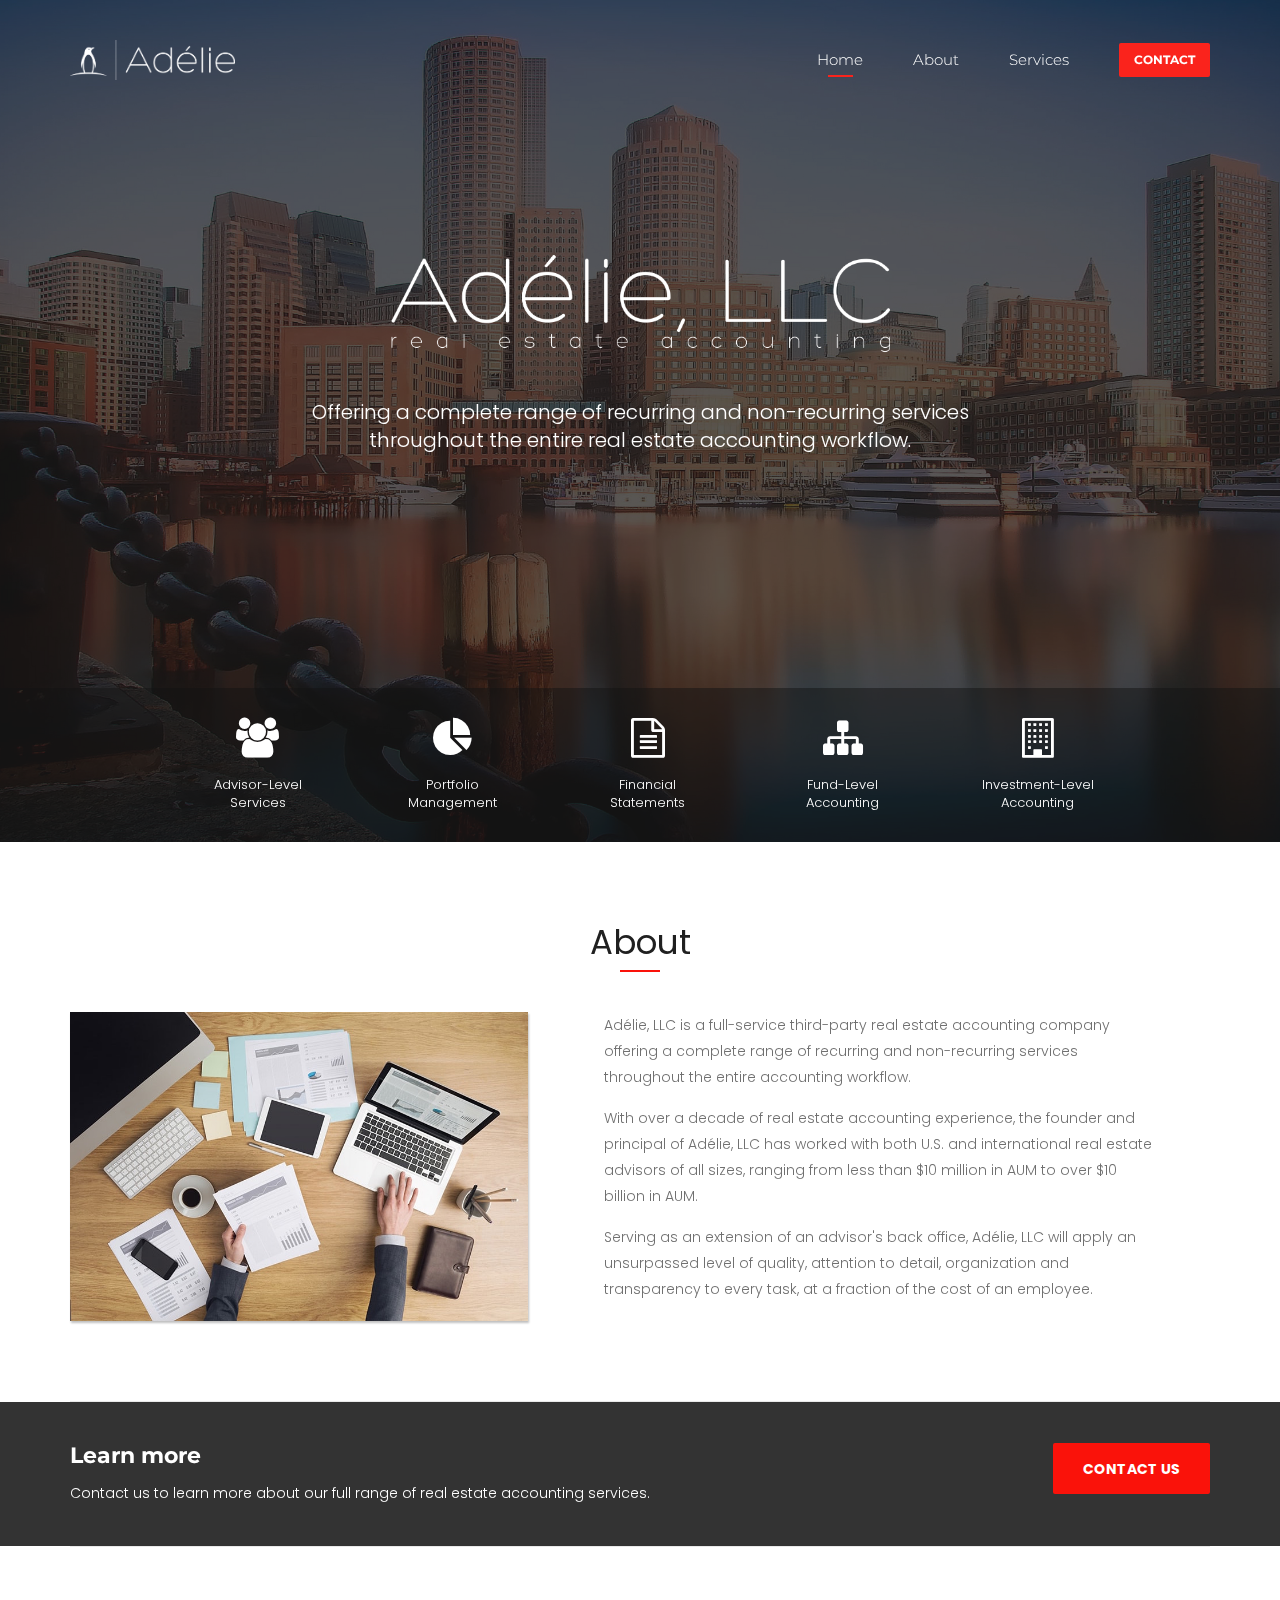
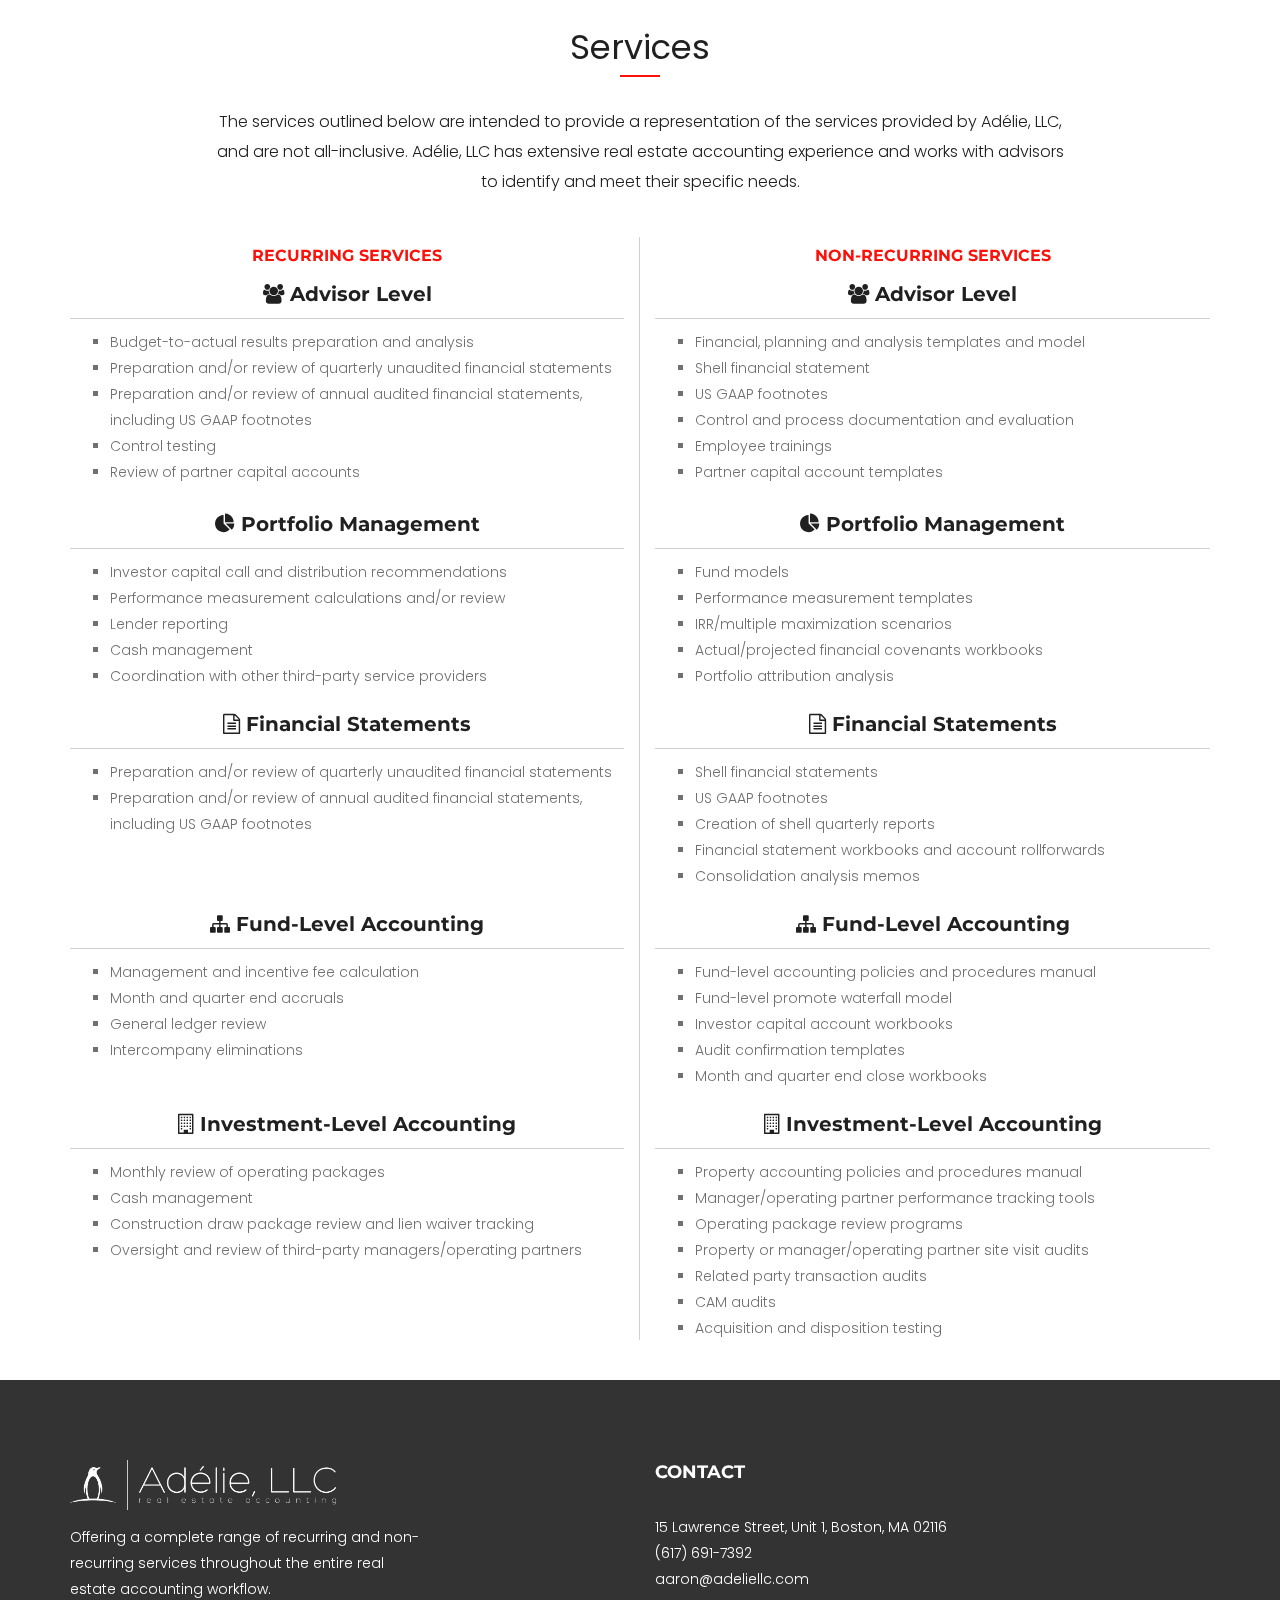
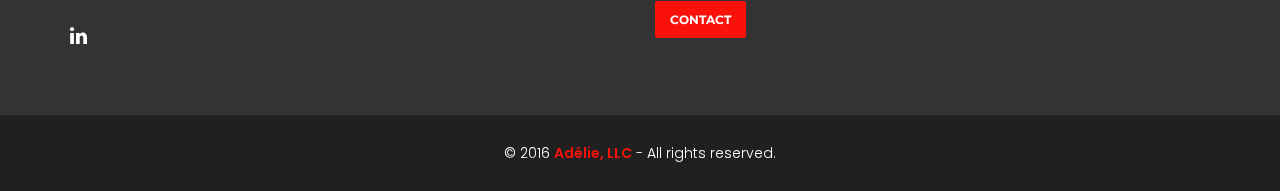
==== commit b839cbca: "footer contact" ====
--- a/index.html
+++ b/index.html
@@ -51,7 +51,7 @@
     <noscript><link rel="stylesheet" href="css/no-js.css"></noscript>
     
     <!-- Favicons -->
-	<link rel="shortcut icon" href="images/favicon.ico">
+    <link rel="shortcut icon" href="images/Favicon.ico" type="image/x-icon" />
 	<link rel="apple-touch-icon" href="images/apple-touch-icon.png">
 	<link rel="apple-touch-icon" sizes="72x72" href="images/apple-touch-icon-72x72.png">
 	<link rel="apple-touch-icon" sizes="114x114" href="images/apple-touch-icon-114x114.png">
@@ -386,7 +386,9 @@
                 
                 <div class="col-sm-6 widget"> <!-- 3 -->
                     <h4 class="widget-title">Contact</h4>
-                    <p>15 Lawrence Street, Unit 1, Boston, MA 02116<br>(617) 691-7392<br><a href="#">www.adeliellc.com</a><br><a href="mailto:aaron@adeliellc.com">aaron@adeliellc.com</a></p>
+                    <p>15 Lawrence Street, Unit 1, Boston, MA 02116<br>(617) 691-7392<br><a href="mailto:aaron@adeliellc.com">aaron@adeliellc.com</a></p>
+                    <p class="menu-btn"><a href="page_contact.html">Contact</a></p>
+
 
                 </div>
                 
--- a/css/custom.css
+++ b/css/custom.css
@@ -116,6 +116,25 @@
   max-width: 350px;
 }
 
+p.menu-btn {
+  font-family: "Montserrat", Arial, serif;
+  text-transform: uppercase;
+  font-weight: 700;
+  font-size: 12px;
+  color: #FFF;
+}
+
+#footer p.menu-btn:hover,
+#footer p.menu-btn a:hover {
+  color: #FFF;
+}
+
+p.menu-btn a {
+  background-color: #FA120A !important;
+  padding: 11px 15px;
+  border-radius: 2px;
+}
+
 /*----MEDIA QUERIES----*/
 
 @media screen and (max-width : 1200px) {
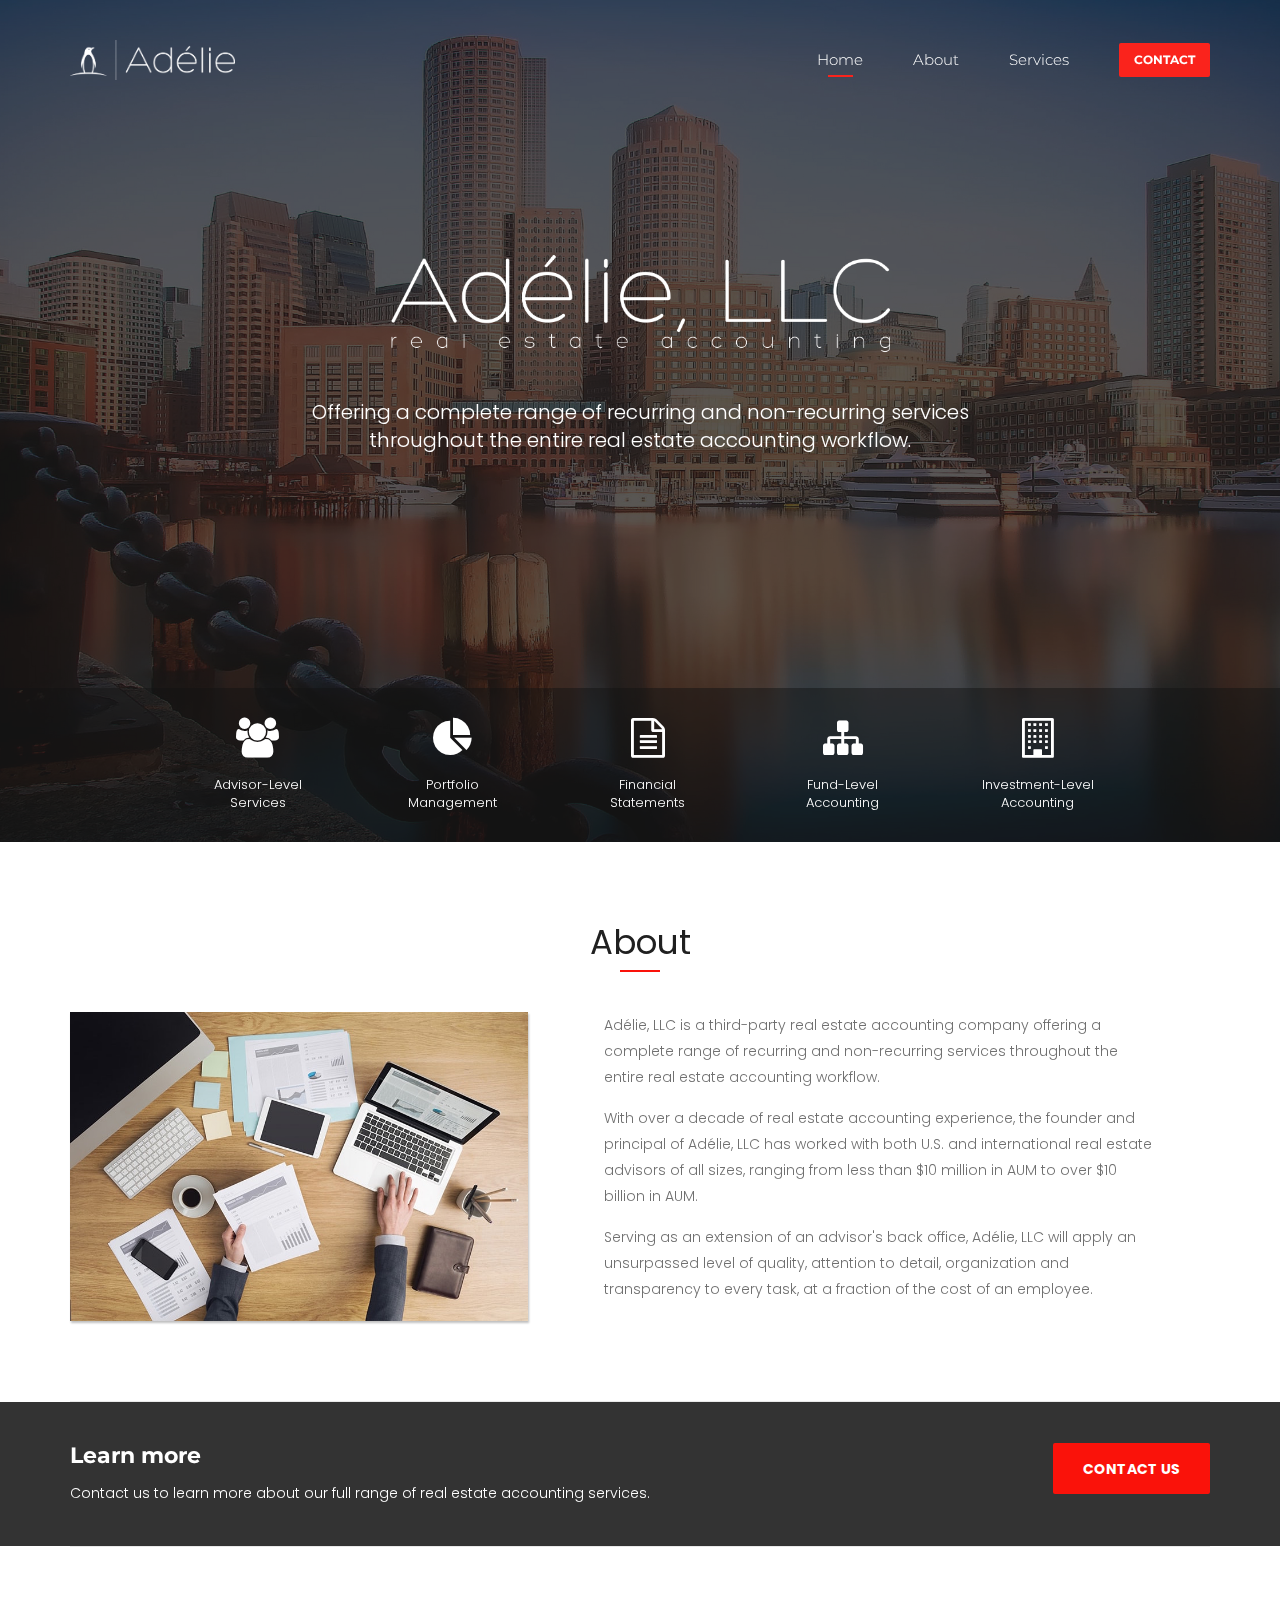
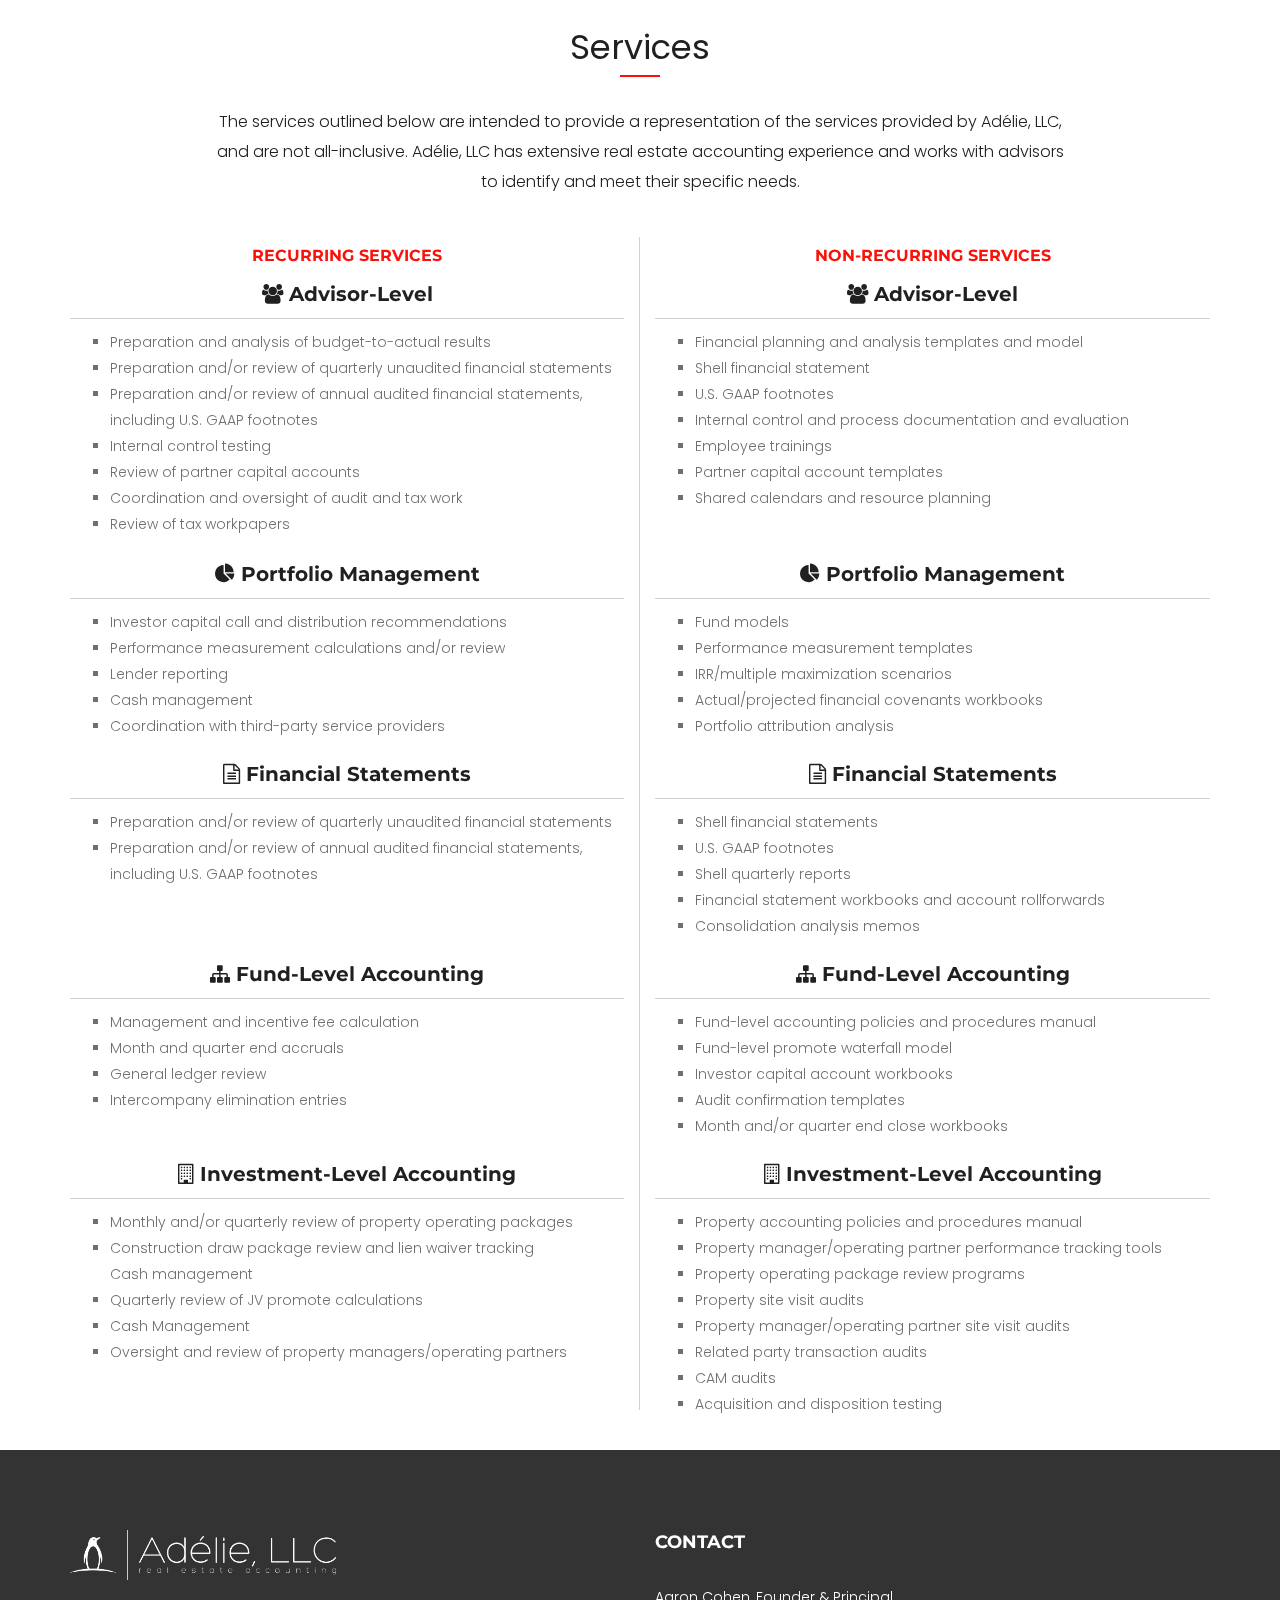
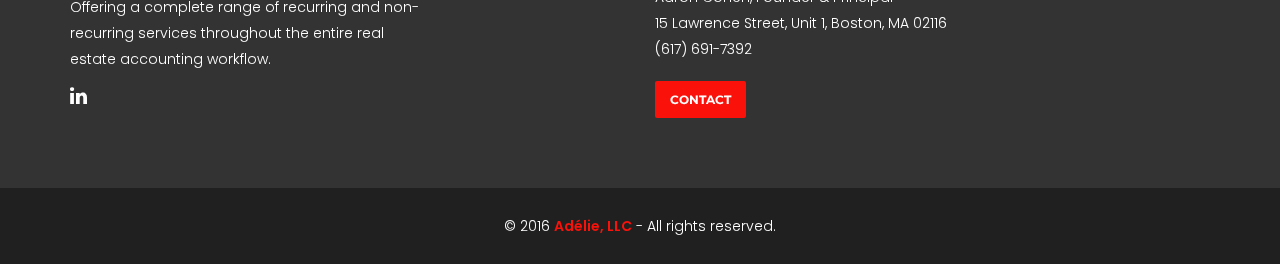
==== commit 7d52389b: "ac final pass" ====
--- a/index.html
+++ b/index.html
@@ -115,36 +115,36 @@
 
                         <div class="col-sm-3 col-md-2 col-md-offset-2 col-md-offset-new"> 
                             <div class="header-content-feature">
-                                <i class="fa fa-users"></i>
-                                <p>Advisor-Level<br>Services</p>
+                                <a href="#services" class="smooth-scroll"><i class="fa fa-users"></i></a>
+                                <a href="#services" class="smooth-scroll"><p>Advisor-Level<br>Services</p></a>
                             </div>
                         </div>
                     	
                         <div class="col-sm-3 col-md-2">
                         	<div class="header-content-feature">
-                            	<i class="fa fa-pie-chart"></i>
-                                <p>Portfolio<br>Management</p>
+                            	<a href="#services" class="smooth-scroll"><i class="fa fa-pie-chart"></i></a>
+                                <a href="#services" class="smooth-scroll"><p>Portfolio<br>Management</p></a>
                             </div>
                         </div>
                         
                         <div class="col-sm-3 col-md-2"> 
                         	<div class="header-content-feature">
-                            	<i class="fa fa-file-text-o"></i>
-                                <p>Financial<br>Statements</p>
+                            	<a href="#services" class="smooth-scroll"><i class="fa fa-file-text-o"></i></a>
+                                <a href="#services" class="smooth-scroll"><p>Financial<br>Statements</p></a>
                             </div>
                         </div>
                         
                         <div class="col-sm-3 col-md-2"> 
                         	<div class="header-content-feature">
-                            	<i class="fa fa-sitemap"></i>
-                                <p>Fund-Level<br>Accounting</p>
+                            	<a href="#services" class="smooth-scroll"><i class="fa fa-sitemap"></i></a>
+                                <a href="#services" class="smooth-scroll"><p>Fund-Level<br>Accounting</p></a>
                             </div>
                         </div>
                         
                         <div class="col-sm-3 col-md-2"> 
                         	<div class="header-content-feature">
-                            	<i class="fa fa-building-o"></i>
-                                <p>Investment-Level<br>Accounting</p>
+                            	<a href="#services" class="smooth-scroll"><i class="fa fa-building-o"></i></a>
+                                <a href="#services" class="smooth-scroll"><p>Investment-Level<br>Accounting</p></a>
                             </div>
                         </div>
                         
@@ -171,7 +171,6 @@
             
             <div class="post-heading-center post-about">
             	<h2>About</h2>
-                <p>Aenean bibendum erat sed dolor vehicula, nec dignissim ligula tincidunt. Nunc ullamcorper in purus pulvinar consequat. Aliquam eu porta enim.</p>
             </div>
             
             <!-- .row -->
@@ -185,7 +184,7 @@
                 
                 <div class="col-md-6 col-lg-offset-1">
                 	<div class="margin-bottom20">
-                        <p>Adélie, LLC is a full-service third-party real estate accounting company offering a complete range of recurring and non-recurring services throughout the entire accounting workflow.</p>
+                        <p>Adélie, LLC is a third-party real estate accounting company offering a complete range of recurring and non-recurring services throughout the entire real estate accounting workflow.</p>
                         <p>With over a decade of real estate accounting experience, the founder and principal of Adélie, LLC has worked with both U.S. and international real estate advisors of all sizes, ranging from less than $10 million in AUM to over $10 billion in AUM.</p>
                         <p>Serving as an extension of an advisor's back office, Adélie, LLC will apply an unsurpassed level of quality, attention to detail, organization and transparency to every task, at a fraction of the cost of an employee.</p>
                     </div>
@@ -247,13 +246,15 @@
                 <div class="col-sm-6 services-col-left">
                     <h3 class="faq-title">Recurring Services</h3>
                 	<div class="affa-faq affa-one"> 
-                    	<h4><i class="fa fa-users"></i> Advisor Level</h4>
-                        <ul type="square" class="color-ul">
-                            <li>Budget-to-actual results preparation and analysis</li>
+                    	<h4><i class="fa fa-users"></i> Advisor-Level</h4>
+                        <ul type="square" class="color-ul">
+                            <li>Preparation and analysis of budget-to-actual results</li>
                             <li>Preparation and/or review of quarterly unaudited financial statements</li>
-                            <li>Preparation and/or review of annual audited financial statements, including US GAAP footnotes</li>
-                            <li>Control testing</li>
+                            <li>Preparation and/or review of annual audited financial statements, including U.S. GAAP footnotes</li>
+                            <li>Internal control testing</li>
                             <li>Review of partner capital accounts</li>
+                            <li>Coordination and oversight of audit and tax work</li>
+                            <li>Review of tax workpapers</li>
                         </ul>
                     </div>
                     
@@ -264,7 +265,7 @@
                             <li>Performance measurement calculations and/or review</li>
                             <li>Lender reporting</li>
                             <li>Cash management</li>
-                            <li>Coordination with other third-party service providers</li>
+                            <li>Coordination with third-party service providers</li>
                         </ul>
                     </div>
                     
@@ -272,7 +273,7 @@
                     	<h4><i class="fa fa-file-text-o"></i> Financial Statements</h4>
                         <ul type="square" class="color-ul">
                             <li>Preparation and/or review of quarterly unaudited financial statements</li>
-                            <li>Preparation and/or review of annual audited financial statements, including US GAAP footnotes</li>
+                            <li>Preparation and/or review of annual audited financial statements, including U.S. GAAP footnotes</li>
                         </ul>
                     </div>
 
@@ -282,17 +283,19 @@
                             <li>Management and incentive fee calculation</li>
                             <li>Month and quarter end accruals</li>
                             <li>General ledger review</li>
-                            <li>Intercompany eliminations</li>
+                            <li>Intercompany elimination entries</li>
                         </ul>
                     </div>
 
                     <div class="affa-faq affa-five"> 
                         <h4><i class="fa fa-building-o"></i> Investment-Level Accounting</h4>
                         <ul type="square" class="color-ul">
-                            <li>Monthly review of operating packages</li>
-                            <li>Cash management</li>
+                            <li>Monthly and/or quarterly review of property operating packages</li>
                             <li>Construction draw package review and lien waiver tracking</li>
-                            <li>Oversight and review of third-party managers/operating partners</li>
+                            Cash management</li>
+                            <li>Quarterly review of JV promote calculations</li>
+                            <li>Cash Management</li>
+                            <li>Oversight and review of property managers/operating partners</li>
                         </ul>
                     </div>
                 </div>
@@ -300,14 +303,15 @@
                 <div class="col-sm-6 services-col-right">
                     <h3 class="faq-title">Non-Recurring Services</h3>
                     <div class="affa-faq affa-one"> 
-                        <h4><i class="fa fa-users"></i> Advisor Level</h4>
-                        <ul type="square" class="color-ul">
-                            <li>Financial, planning and analysis templates and model</li>
+                        <h4><i class="fa fa-users"></i> Advisor-Level</h4>
+                        <ul type="square" class="color-ul">
+                            <li>Financial planning and analysis templates and model</li>
                             <li>Shell financial statement</li>
-                            <li>US GAAP footnotes</li>
-                            <li>Control and process documentation and evaluation</li>
+                            <li>U.S. GAAP footnotes</li>
+                            <li>Internal control and process documentation and evaluation</li>
                             <li>Employee trainings</li>
                             <li>Partner capital account templates</li>
+                            <li>Shared calendars and resource planning</li>
                         </ul>
                     </div>
                     
@@ -326,8 +330,8 @@
                         <h4><i class="fa fa-file-text-o"></i> Financial Statements</h4>
                         <ul type="square" class="color-ul">
                             <li>Shell financial statements</li>
-                            <li>US GAAP footnotes</li>
-                            <li>Creation of shell quarterly reports</li>
+                            <li>U.S. GAAP footnotes</li>
+                            <li>Shell quarterly reports</li>
                             <li>Financial statement workbooks and account rollforwards</li>
                             <li>Consolidation analysis memos</li>
                         </ul>
@@ -340,7 +344,7 @@
                             <li>Fund-level promote waterfall model</li>
                             <li>Investor capital account workbooks</li>
                             <li>Audit confirmation templates</li>
-                            <li>Month and quarter end close workbooks</li>
+                            <li>Month and/or quarter end close workbooks</li>
                         </ul>
                     </div>
 
@@ -348,9 +352,10 @@
                         <h4><i class="fa fa-building-o"></i> Investment-Level Accounting</h4>
                         <ul type="square" class="color-ul">
                             <li>Property accounting policies and procedures manual</li>
-                            <li>Manager/operating partner performance tracking tools</li>
-                            <li>Operating package review programs</li>
-                            <li>Property or manager/operating partner site visit audits</li>
+                            <li>Property manager/operating partner performance tracking tools</li>
+                            <li>Property operating package review programs</li>
+                            <li>Property site visit audits</li>
+                            <li>Property manager/operating partner site visit audits</li>
                             <li>Related party transaction audits</li>
                             <li>CAM audits</li>
                             <li>Acquisition and disposition testing</li>
@@ -383,11 +388,11 @@
                         <a href="https://www.linkedin.com/in/aaron-cohen-cpa-2421ab13" target="_blank" title="linkedin"><i class="fa fa-linkedin"></i></a>
                     </div>
                 </div>
-                
+
                 <div class="col-sm-6 widget"> <!-- 3 -->
                     <h4 class="widget-title">Contact</h4>
-                    <p>15 Lawrence Street, Unit 1, Boston, MA 02116<br>(617) 691-7392<br><a href="mailto:aaron@adeliellc.com">aaron@adeliellc.com</a></p>
-                    <p class="menu-btn"><a href="page_contact.html">Contact</a></p>
+                    <p>Aaron Cohen, Founder &amp; Principal<br>15 Lawrence Street, Unit 1, Boston, MA 02116<br>(617) 691-7392</p>
+                    <p class="menu-btn contact-btn"><a href="page_contact.html">Contact</a></p>
 
 
                 </div>
--- a/css/custom.css
+++ b/css/custom.css
@@ -16,9 +16,53 @@
   visibility: none;
 }
 
-.affa-one,
+img.adelie {
+  max-width: 500px;
+  margin-bottom: 10px;
+}
+
+.post-heading-left h2, .post-heading-center h2 {
+  font-family: "Poppins", Arial, sans-serif;
+  font-weight: 400;
+}
+
+/*----HEADER----*/
+
+.post-heading-center p {
+  font-size: 16px;
+  line-height: 30px;
+}
+
+.post-about p {
+  display: none;
+}
+
+.header-content-title h1 {
+  font-size: 50px;
+}
+
+#header .header-content.header-overlay40 {
+  background-color: rgba(0,0,0,.7);
+}
+
+#header .header-content .header-content-title p {
+  max-width: 700px;
+  margin-right: auto;
+  margin-left:auto;
+}
+
+.col-md-offset-2 {
+  margin-left: 9%;
+}
+
+/*----SERVICES----*/
+
+.affa-one {
+  height: 250px;
+}
+
 .affa-five {
-  height: 200px;
+  height: 220px;
 }
 
 .affa-two,
@@ -35,47 +79,6 @@
   color: #FA120A;
   text-align: center;
 }
-
-img.adelie {
-  max-width: 500px;
-  margin-bottom: 10px;
-}
-
-.post-heading-left h2, .post-heading-center h2 {
-  font-family: "Poppins", Arial, sans-serif;
-  font-weight: 400;
-}
-
-/*----HEADER----*/
-
-.post-heading-center p {
-  font-size: 16px;
-  line-height: 30px;
-}
-
-.post-about p {
-  display: none;
-}
-
-.header-content-title h1 {
-  font-size: 50px;
-}
-
-#header .header-content.header-overlay40 {
-  background-color: rgba(0,0,0,.7);
-}
-
-#header .header-content .header-content-title p {
-  max-width: 700px;
-  margin-right: auto;
-  margin-left:auto;
-}
-
-.col-md-offset-2 {
-  margin-left: 9%;
-}
-
-/*----SERVICES----*/
 
 .affa-feature-icon h4,
 .affa-faq h4 {
@@ -135,13 +138,24 @@
   border-radius: 2px;
 }
 
+p.left-footer {
+  margin-bottom: 5px;
+}
+
+p.contact-btn {
+  margin-top: 25px;
+}
+
 /*----MEDIA QUERIES----*/
 
 @media screen and (max-width : 1200px) {
 
-  .affa-one,
+  .affa-one {
+    height: 275px;
+  }
+
   .affa-five {
-    height: 230px;
+    height: 250px;
   }
 
 }
@@ -161,7 +175,7 @@
   }
 
   .affa-one {
-    height: 270px;
+    height: 350px;
   }
 
   .affa-two {
@@ -174,7 +188,7 @@
   }
 
   .affa-five {
-    height: 300px;
+    height: 320px;
   }
 }
 
@@ -215,6 +229,14 @@
     line-height: 26px;
   }
 
+  #header .header-content .header-content-overlay {
+    margin-top: 240px;
+  }
+
+  #header .header-content{
+    padding-top: 200px;
+  }
+
 }
 
 @media screen and (max-width : 700px) {
@@ -259,6 +281,22 @@
     width: 350px;
   }
 
+  #header .header-content .header-content-overlay {
+    margin-top: 140px;
+  }
+
+}
+
+@media screen and (max-width : 350px) {
+
+  .container-icons{
+    width: 320px;
+  }
+
+  #header .header-content{
+    padding-top: 120px;
+  }
+
 }
 
 @media screen and (min-width: 1200px) {
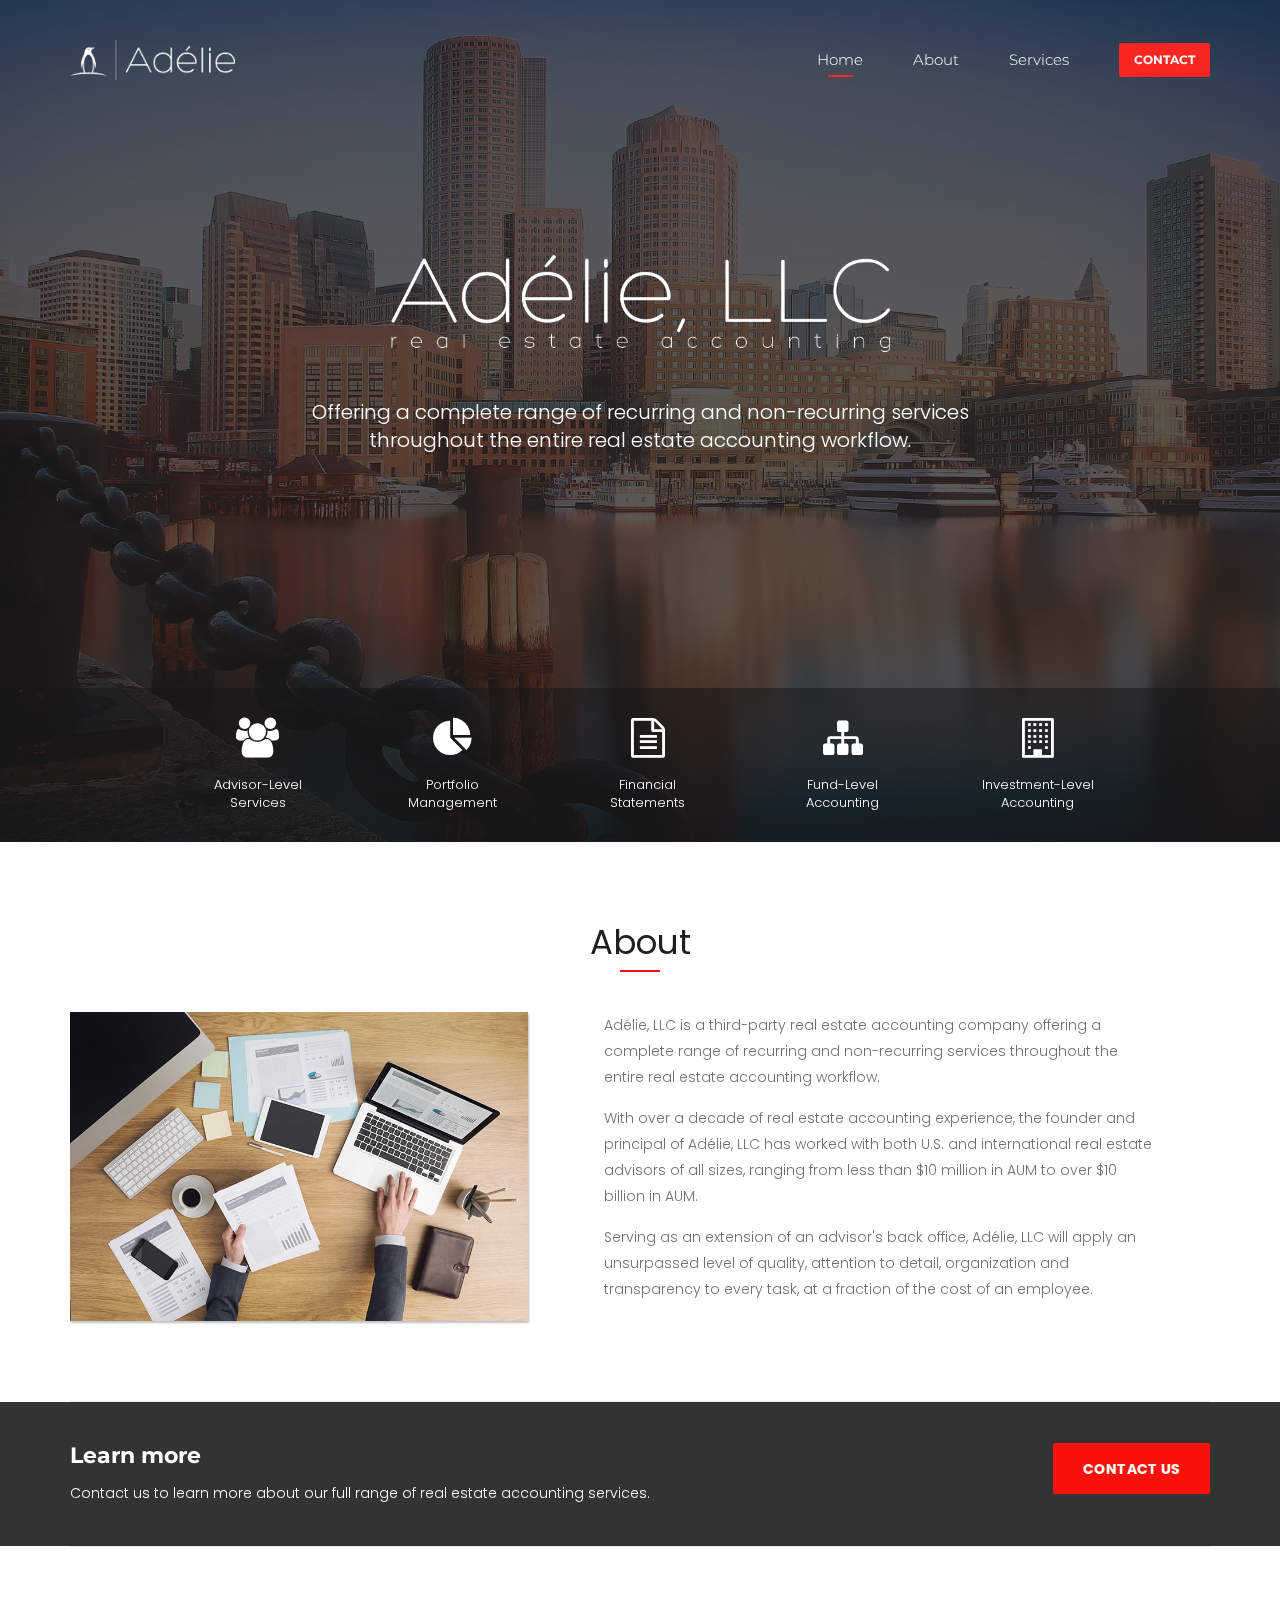
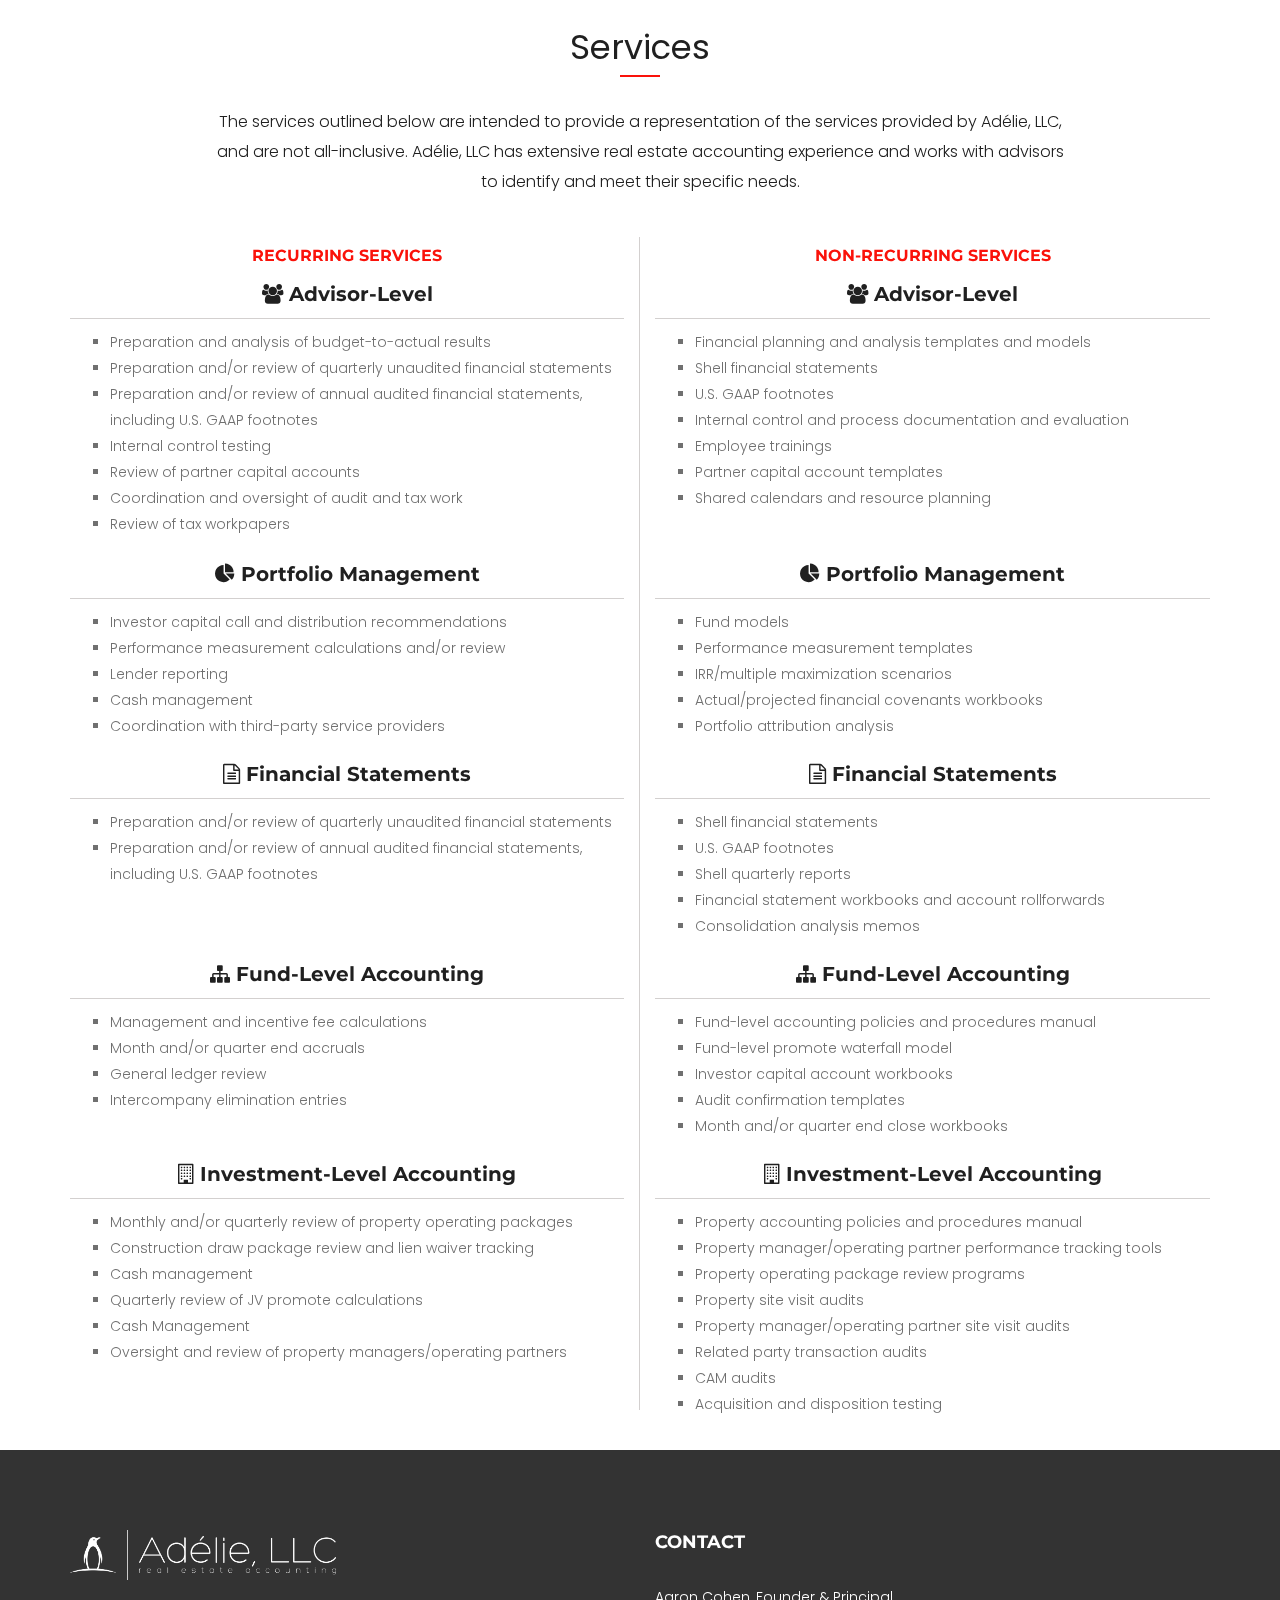
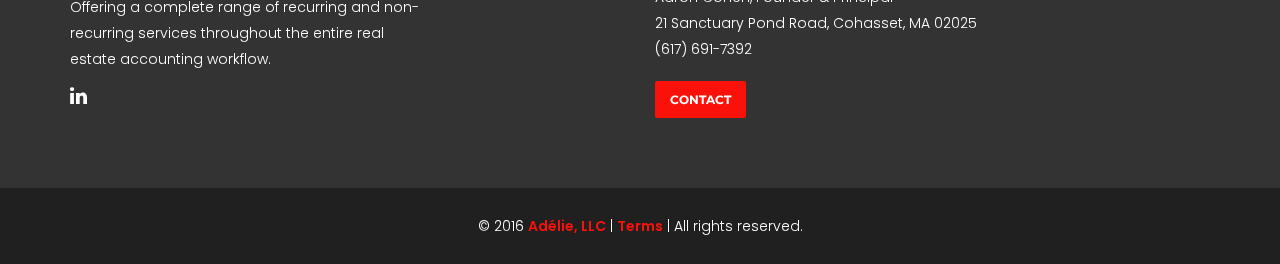
==== commit d500af3f: "change of address" ====
--- a/index.html
+++ b/index.html
@@ -280,8 +280,8 @@
                     <div class="affa-faq affa-four"> 
                         <h4><i class="fa fa-sitemap"></i> Fund-Level Accounting</h4>
                         <ul type="square" class="color-ul">
-                            <li>Management and incentive fee calculation</li>
-                            <li>Month and quarter end accruals</li>
+                            <li>Management and incentive fee calculations</li>
+                            <li>Month and/or quarter end accruals</li>
                             <li>General ledger review</li>
                             <li>Intercompany elimination entries</li>
                         </ul>
@@ -292,7 +292,7 @@
                         <ul type="square" class="color-ul">
                             <li>Monthly and/or quarterly review of property operating packages</li>
                             <li>Construction draw package review and lien waiver tracking</li>
-                            Cash management</li>
+                            <li>Cash management</li>
                             <li>Quarterly review of JV promote calculations</li>
                             <li>Cash Management</li>
                             <li>Oversight and review of property managers/operating partners</li>
@@ -305,8 +305,8 @@
                     <div class="affa-faq affa-one"> 
                         <h4><i class="fa fa-users"></i> Advisor-Level</h4>
                         <ul type="square" class="color-ul">
-                            <li>Financial planning and analysis templates and model</li>
-                            <li>Shell financial statement</li>
+                            <li>Financial planning and analysis templates and models</li>
+                            <li>Shell financial statements</li>
                             <li>U.S. GAAP footnotes</li>
                             <li>Internal control and process documentation and evaluation</li>
                             <li>Employee trainings</li>
@@ -391,7 +391,7 @@
 
                 <div class="col-sm-6 widget"> <!-- 3 -->
                     <h4 class="widget-title">Contact</h4>
-                    <p>Aaron Cohen, Founder &amp; Principal<br>15 Lawrence Street, Unit 1, Boston, MA 02116<br>(617) 691-7392</p>
+                    <p>Aaron Cohen, Founder &amp; Principal<br>21 Sanctuary Pond Road, Cohasset, MA 02025<br>(617) 691-7392</p>
                     <p class="menu-btn contact-btn"><a href="page_contact.html">Contact</a></p>
 
 
@@ -405,7 +405,7 @@
         
         <div class="footer-copyright">
         	<div class="container">
-                <p>&copy; 2016 <a href="http://adeliellc.com" target="_blank">Adélie, LLC</a> - All rights reserved.</p>
+                <p>&copy; 2016 <a href="index.html">Adélie, LLC</a> | <a href="terms.html">Terms</a> | All rights reserved.</p>
             </div>
         </div>
         
